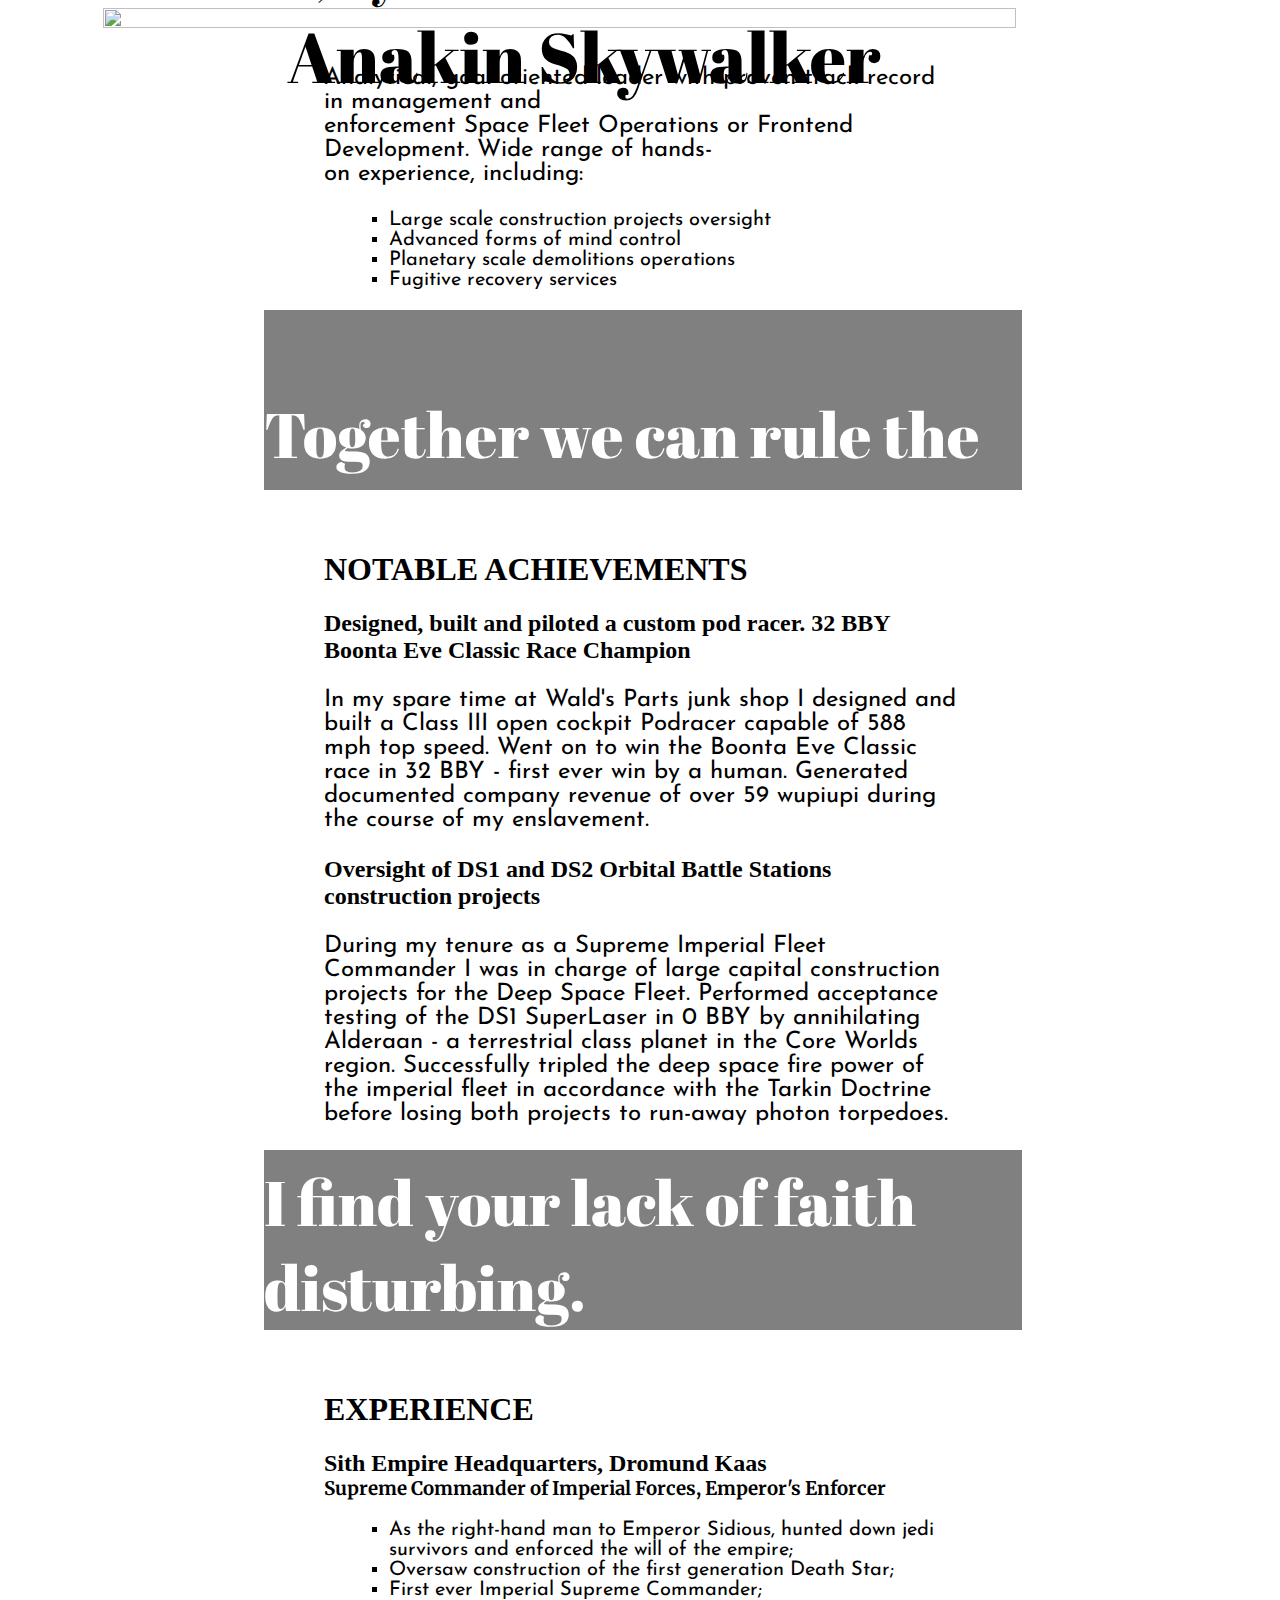
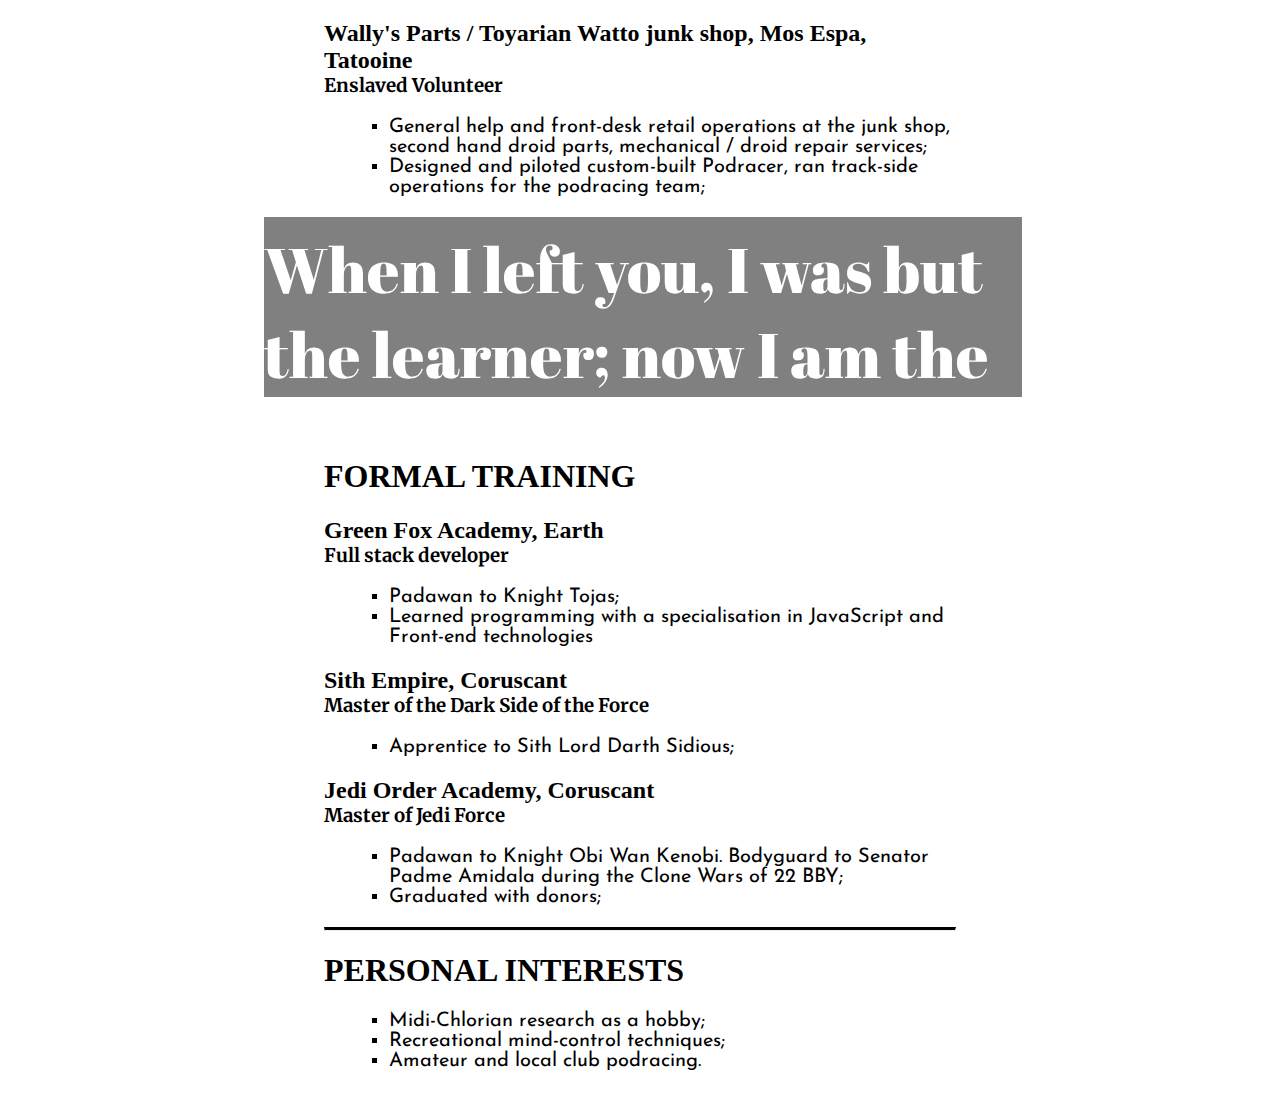
==== index.html @ 8cf07275 "elso" ====
<!DOCTYPE html>
<html lang="en" >
<head>
  <meta charset="UTF-8">
  <title>CodePen - Anakin</title>
  <link rel="preconnect" href="https://fonts.googleapis.com">
<link rel="preconnect" href="https://fonts.gstatic.com" crossorigin>
<link href="https://fonts.googleapis.com/css2?family=Abril+Fatface&display=swap" rel="stylesheet">
<link rel="preconnect" href="https://fonts.googleapis.com">
<link rel="preconnect" href="https://fonts.gstatic.com" crossorigin>
<link href="https://fonts.googleapis.com/css2?family=Merriweather:wght@300&display=swap" rel="stylesheet">
<link rel="preconnect" href="https://fonts.googleapis.com">
<link rel="preconnect" href="https://fonts.gstatic.com" crossorigin>
<link href="https://fonts.googleapis.com/css2?family=Josefin+Sans:ital,wght@1,100&display=swap" rel="stylesheet">
<link rel="preconnect" href="https://fonts.googleapis.com">
<link rel="preconnect" href="https://fonts.gstatic.com" crossorigin>
<link href="https://fonts.googleapis.com/css2?family=Josefin+Sans:ital,wght@0,200;1,100&display=swap" rel="stylesheet">
<link rel="preconnect" href="https://fonts.googleapis.com">
<link rel="preconnect" href="https://fonts.gstatic.com" crossorigin>
<link href="https://fonts.googleapis.com/css2?family=Josefin+Sans:ital,wght@1,300&display=swap" rel="stylesheet"><link rel="stylesheet" href="./style.css">

</head>
<body>
<!-- partial:index.partial.html -->
<header>
  <div class="fejlec">
    <img src="https://raw.githubusercontent.com/green-fox-academy/myfirstapp-syllabus/master/assets/first-website-header.png" alt="">
    <div class="kozepen">
      <p>Hi, My name is </p>
      <p id="Nev">Anakin Skywalker</p>
    </div>
   
  </div>
  
</header>
<main>
  <div class="elsoParagrafus">
    <p>Analytical, goal oriented leader with proven track record in management and</br>
enforcement Space Fleet Operations or Frontend Development. Wide range of
  hands-</br>on experience, including:</p>
    <ul>
      <li>Large scale construction projects oversight</li>
      <li>
        Advanced forms of mind control
<li> Planetary scale demolitions operations</li>
      <li>
Fugitive recovery services
      </li>
</ul>  
    
  </div>

  <div class="idezet">
    <p>Together we can rule the galaxy</p>
    
  </div>
  
<div class="masodikParagrafus">
  <h1>Notable achievements</h1>
  <h2>Designed, built and piloted a custom pod racer. 32 BBY Boonta Eve Classic Race Champion</h2>
  <p>In my spare time at Wald's Parts junk shop I designed and built a Class III open
cockpit Podracer capable of 588 mph top speed. Went on to win the Boonta Eve
Classic race in 32 BBY - first ever win by a human. Generated documented company
revenue of over 59 wupiupi during the course of my enslavement.</p>
  
  <h2>Oversight of DS1 and DS2 Orbital Battle Stations construction projects</h2>
  <p>During my tenure as a Supreme Imperial Fleet Commander I was in charge of large
capital construction projects for the Deep Space Fleet. Performed acceptance
testing of the DS1 SuperLaser in 0 BBY by annihilating Alderaan - a terrestrial
class planet in the Core Worlds region. Successfully tripled the deep space fire
power of the imperial fleet in accordance with the Tarkin Doctrine before losing
both projects to run-away photon torpedoes.</p>
  
  
</div>
<div class="idezet">
    <p id="hosszu">I find your lack of faith disturbing.</p>
    
  </div>
  <div class="harmadikParagrafus">
    <h1>Experience</h1>
    <h2>Sith Empire Headquarters, Dromund Kaas</h2>
    <h3>Supreme Commander of Imperial Forces, Emperor's Enforcer</h3>
    <ul>
      <li>As the right-hand man to Emperor Sidious, hunted down jedi survivors and
  enforced the will of the empire;</li>
      <li>
        Oversaw construction of the first generation Death Star;
      </li>
      <li>
        First ever Imperial Supreme Commander;</li>
      
    </ul>
    <h2>Wally's Parts / Toyarian Watto junk shop, Mos Espa, Tatooine</h2>
    <h3>Enslaved Volunteer</h3>
    <ul>
      <li>General help and front-desk retail operations at the junk shop, second hand
  droid parts, mechanical / droid repair services;</li>
      <li>Designed and piloted custom-built Podracer, ran track-side operations for the
  podracing team;</li>
    </ul>
    
  </div>
  <div class="idezet">
    <p id="hosszu">When I left you, I was but the learner; now I am the master.</p>
    
  </div>
<div class="negyedikParagrafus">
  <h1>Formal training</h1>
  <h2>Green Fox Academy, Earth</h2>
  <h3>Full stack developer</h3>
  <ul>
    <li>Padawan to Knight Tojas;</li>
    <li>Learned programming with a specialisation in JavaScript and Front-end
  technologies</li>
    </ul>
    <h2>Sith Empire, Coruscant</h2>
    <h3>Master of the Dark Side of the Force</h3>
  <ul>
    <li>Apprentice to Sith Lord Darth Sidious;</li>
  </ul>
  <h2>Jedi Order Academy, Coruscant</h2>
  <h3>Master of Jedi Force</h3>
  <ul>
    <li>Padawan to Knight Obi Wan Kenobi. Bodyguard to Senator Padme Amidala during
  the Clone Wars of 22 BBY;</li>
    <li>Graduated with donors;</li>
  </ul>
  <hr></hr>
  <h1>Personal interests</h1>
  <ul>
    <li>Midi-Chlorian research as a hobby;</li>
    <li>Recreational mind-control techniques;</li>
    <li>Amateur and local club podracing.</li>
  </ul>
  
  
  
  
</div>

</main>
<!-- partial -->
  
</body>
</html>
---- style.css ----
h3{
 font-family: 'Merriweather', serif;
}
p{
 font-family: 'Josefin Sans', sans-serif;
 color:black;
}
h2{
 font-weight: bold;
}
.kozepen p{
 font-family: 'Abril Fatface', cursive;
 font-size:45px;
 padding:0;
 margin:0;
}
#Nev{
 font-size:70px;
 position:relative;
 right:-20px;
}

.fejlec{
 position:relative;
 display: flex;
 align-items: center;
 justify-content: center;
}
img{
 
 height:70%;
 width:85%;
}


.kozepen{
  position: absolute;
  
 top: 70%;
 left: 44%;
 transform: translate(-50%, -50%);
}
p{
 font-size:24px;
}
main{
 display:flex;
  margin: auto;
  width: 50%;
  padding: 10px;
 flex-direction:column;
 
 
 
}
.elsoParagrafus{
 item-align:center;
}

ul{
 margin-left:25px;
 font-size:20px;
 font-family: 'Josefin Sans', sans-serif;
 list-style-type: square;
}
.idezet p{
 text-align:left;
 font-family: 'Abril Fatface', cursive;
 font-size: 63px;
 position:relative;
 top:10%;
 color: white;
}
#hosszu{
 position:relative;
 top:-30%;
}
.idezet{
 margin-left:-60px;
 item-align:center;
 width:120%;
 background-color:grey;
 height: 180px;
 margin-bottom: 40px;
 
}
.harmadikParagrafus h2, h3{
 padding:0;
 margin:0;
}
.negyedikParagrafus h2, h3{
 padding:0;
 margin:0;
}
h1{
 text-transform: uppercase;
}
hr{
 background-color:black;
 border-top: 3px solid black;


}
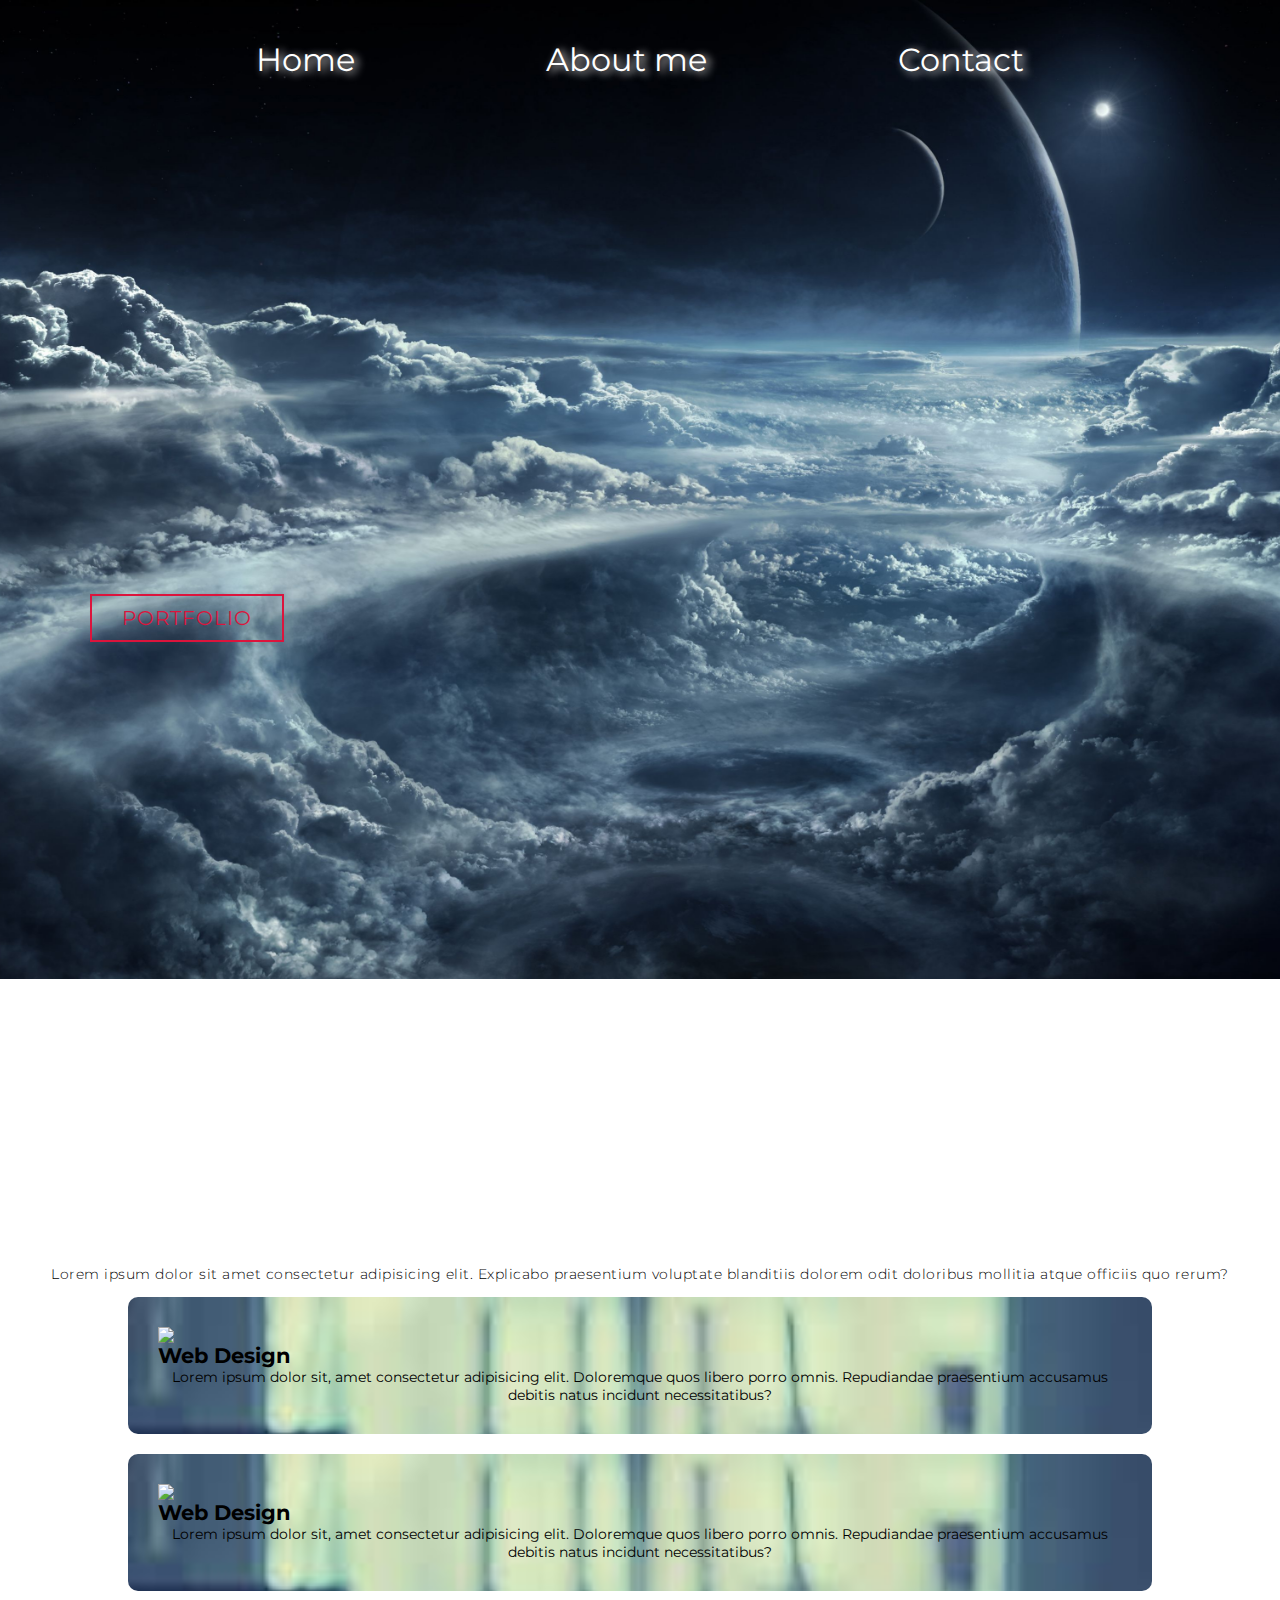
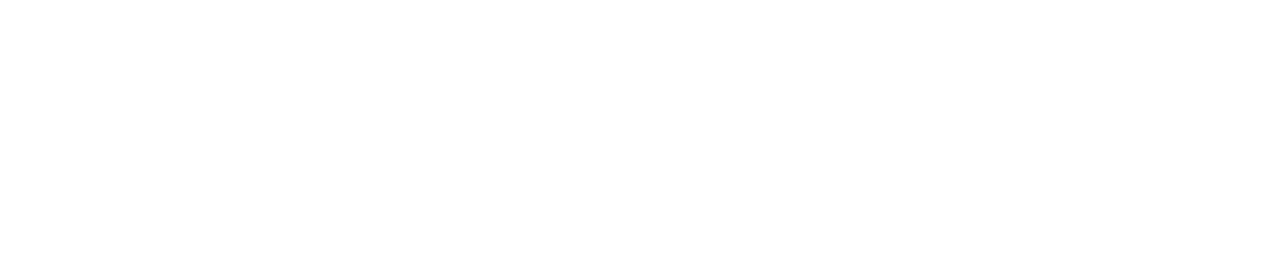
==== commit c0ff8fa0: "uj" ====
--- a/index.html
+++ b/index.html
@@ -1,146 +1,105 @@
 <!DOCTYPE html>
-<html lang="en" >
+<html lang="en">
 <head>
-  <meta charset="UTF-8">
-  <title>CodePen - Anakin</title>
-  <link rel="preconnect" href="https://fonts.googleapis.com">
-<link rel="preconnect" href="https://fonts.gstatic.com" crossorigin>
-<link href="https://fonts.googleapis.com/css2?family=Abril+Fatface&display=swap" rel="stylesheet">
-<link rel="preconnect" href="https://fonts.googleapis.com">
-<link rel="preconnect" href="https://fonts.gstatic.com" crossorigin>
-<link href="https://fonts.googleapis.com/css2?family=Merriweather:wght@300&display=swap" rel="stylesheet">
-<link rel="preconnect" href="https://fonts.googleapis.com">
-<link rel="preconnect" href="https://fonts.gstatic.com" crossorigin>
-<link href="https://fonts.googleapis.com/css2?family=Josefin+Sans:ital,wght@1,100&display=swap" rel="stylesheet">
-<link rel="preconnect" href="https://fonts.googleapis.com">
-<link rel="preconnect" href="https://fonts.gstatic.com" crossorigin>
-<link href="https://fonts.googleapis.com/css2?family=Josefin+Sans:ital,wght@0,200;1,100&display=swap" rel="stylesheet">
-<link rel="preconnect" href="https://fonts.googleapis.com">
-<link rel="preconnect" href="https://fonts.gstatic.com" crossorigin>
-<link href="https://fonts.googleapis.com/css2?family=Josefin+Sans:ital,wght@1,300&display=swap" rel="stylesheet"><link rel="stylesheet" href="./style.css">
+ <meta charset="UTF-8">
+ <meta http-equiv="X-UA-Compatible" content="IE=edge">
+ <meta name="viewport" content="width=device-width, initial-scale=1.0">
+ <link rel="stylesheet" href="style.css"> 
+ <title>HTML CSS Portfolio</title>
+</head>
 
-</head>
 <body>
-<!-- partial:index.partial.html -->
-<header>
+ 
+<!-- Hero Section -->
+ <section id="hero">
   <div class="fejlec">
-    <img src="https://raw.githubusercontent.com/green-fox-academy/myfirstapp-syllabus/master/assets/first-website-header.png" alt="">
-    <div class="kozepen">
-      <p>Hi, My name is </p>
-      <p id="Nev">Anakin Skywalker</p>
+    <p>Home</p>
+    <p>About me</p>
+    <p id="contact">Contact</p>
+  </div>
+   <div class="hero container"> 
+    <div>
+     <h1>Hello, <span></span></h1>
+     <h1>My Name is <span></span></h1>
+     <h1>Tamás <span></span></h1>
+     <a href="#" type="button" class="cta">Portfolio</a>
     </div>
-   
-  </div>
-  
-</header>
-<main>
-  <div class="elsoParagrafus">
-    <p>Analytical, goal oriented leader with proven track record in management and</br>
-enforcement Space Fleet Operations or Frontend Development. Wide range of
-  hands-</br>on experience, including:</p>
-    <ul>
-      <li>Large scale construction projects oversight</li>
-      <li>
-        Advanced forms of mind control
-<li> Planetary scale demolitions operations</li>
-      <li>
-Fugitive recovery services
-      </li>
-</ul>  
-    
-  </div>
+   </div>
 
-  <div class="idezet">
-    <p>Together we can rule the galaxy</p>
-    
-  </div>
-  
-<div class="masodikParagrafus">
-  <h1>Notable achievements</h1>
-  <h2>Designed, built and piloted a custom pod racer. 32 BBY Boonta Eve Classic Race Champion</h2>
-  <p>In my spare time at Wald's Parts junk shop I designed and built a Class III open
-cockpit Podracer capable of 588 mph top speed. Went on to win the Boonta Eve
-Classic race in 32 BBY - first ever win by a human. Generated documented company
-revenue of over 59 wupiupi during the course of my enslavement.</p>
-  
-  <h2>Oversight of DS1 and DS2 Orbital Battle Stations construction projects</h2>
-  <p>During my tenure as a Supreme Imperial Fleet Commander I was in charge of large
-capital construction projects for the Deep Space Fleet. Performed acceptance
-testing of the DS1 SuperLaser in 0 BBY by annihilating Alderaan - a terrestrial
-class planet in the Core Worlds region. Successfully tripled the deep space fire
-power of the imperial fleet in accordance with the Tarkin Doctrine before losing
-both projects to run-away photon torpedoes.</p>
-  
-  
+ </section>
+<!-- End Hero Section -->
+<!-- Service Section -->
+  <section id="beuszo">
+    <div class="beuszoMain">
+       <div class="beuszoDoboz">
+        <div class="betuk">S</div>
+       </div>
+       <div class="beuszoDoboz">
+        <div class="betuk">E</div>
+      </div>
+      <div class="beuszoDoboz">
+        <div class="betuk">R</div>
+      </div>
+      <div class="beuszoDoboz">
+        <div class="betuk">V</div>
+      </div>
+      <div class="beuszoDoboz">
+        <div id="vorosI" class="betuk">I</div>
+      </div>
+      <div class="beuszoDoboz">
+        <div class="betuk">C</div>
+      </div>
+      <div class="beuszoDoboz">
+        <div class="betuk">E</div>
+      </div>
+      <div class="beuszoDoboz">
+        <div class="betuk">S</div>
+       </div>
+    </div>
+  </section>
+
+
+
+
+<section id="services">
+<div class="services container">
+<div class="service-top">
+<p>Lorem ipsum dolor sit amet consectetur adipisicing elit. Explicabo praesentium voluptate blanditiis dolorem odit doloribus mollitia atque officiis quo rerum?</p>
 </div>
-<div class="idezet">
-    <p id="hosszu">I find your lack of faith disturbing.</p>
-    
-  </div>
-  <div class="harmadikParagrafus">
-    <h1>Experience</h1>
-    <h2>Sith Empire Headquarters, Dromund Kaas</h2>
-    <h3>Supreme Commander of Imperial Forces, Emperor's Enforcer</h3>
-    <ul>
-      <li>As the right-hand man to Emperor Sidious, hunted down jedi survivors and
-  enforced the will of the empire;</li>
-      <li>
-        Oversaw construction of the first generation Death Star;
-      </li>
-      <li>
-        First ever Imperial Supreme Commander;</li>
-      
-    </ul>
-    <h2>Wally's Parts / Toyarian Watto junk shop, Mos Espa, Tatooine</h2>
-    <h3>Enslaved Volunteer</h3>
-    <ul>
-      <li>General help and front-desk retail operations at the junk shop, second hand
-  droid parts, mechanical / droid repair services;</li>
-      <li>Designed and piloted custom-built Podracer, ran track-side operations for the
-  podracing team;</li>
-    </ul>
-    
-  </div>
-  <div class="idezet">
-    <p id="hosszu">When I left you, I was but the learner; now I am the master.</p>
-    
-  </div>
-<div class="negyedikParagrafus">
-  <h1>Formal training</h1>
-  <h2>Green Fox Academy, Earth</h2>
-  <h3>Full stack developer</h3>
-  <ul>
-    <li>Padawan to Knight Tojas;</li>
-    <li>Learned programming with a specialisation in JavaScript and Front-end
-  technologies</li>
-    </ul>
-    <h2>Sith Empire, Coruscant</h2>
-    <h3>Master of the Dark Side of the Force</h3>
-  <ul>
-    <li>Apprentice to Sith Lord Darth Sidious;</li>
-  </ul>
-  <h2>Jedi Order Academy, Coruscant</h2>
-  <h3>Master of Jedi Force</h3>
-  <ul>
-    <li>Padawan to Knight Obi Wan Kenobi. Bodyguard to Senator Padme Amidala during
-  the Clone Wars of 22 BBY;</li>
-    <li>Graduated with donors;</li>
-  </ul>
-  <hr></hr>
-  <h1>Personal interests</h1>
-  <ul>
-    <li>Midi-Chlorian research as a hobby;</li>
-    <li>Recreational mind-control techniques;</li>
-    <li>Amateur and local club podracing.</li>
-  </ul>
-  
-  
-  
-  
+<div class="service-bottom">
+<div class="service-item">
+  <img src="https://img.icons8.com/ios-filled/50/000000/programming.png"/>
+
+<h2>Web Design</h2>
+<p>Lorem ipsum dolor sit, amet consectetur adipisicing elit. Doloremque quos libero porro omnis. Repudiandae praesentium accusamus debitis natus incidunt necessitatibus?</p>
 </div>
 
-</main>
-<!-- partial -->
+<div class="service-item">
+  <img src="https://img.icons8.com/ios-filled/50/000000/programming.png"/>
+
+<h2>Web Design</h2>
+<p>Lorem ipsum dolor sit, amet consectetur adipisicing elit. Doloremque quos libero porro omnis. Repudiandae praesentium accusamus debitis natus incidunt necessitatibus?</p>
+</div>
+</div>
+</div>
+</div>
+</div>
+</section>
   
+
+
+
+<!-- End of service section -->
+<script src="https://ajax.googleapis.com/ajax/libs/jquery/3.5.1/jquery.min.js"></script>
+<script src="script.js"></script>
 </body>
 </html>
+
+
+
+
+
+
+
+
+
--- a/style.css
+++ b/style.css
@@ -1,103 +1,212 @@
-h3{
- font-family: 'Merriweather', serif;
-}
-p{
- font-family: 'Josefin Sans', sans-serif;
- color:black;
-}
-h2{
- font-weight: bold;
-}
-.kozepen p{
- font-family: 'Abril Fatface', cursive;
- font-size:45px;
- padding:0;
- margin:0;
-}
-#Nev{
- font-size:70px;
- position:relative;
- right:-20px;
-}
-
-.fejlec{
- position:relative;
- display: flex;
- align-items: center;
- justify-content: center;
-}
-img{
- 
- height:70%;
- width:85%;
-}
-
-
-.kozepen{
+@import url("https://fonts.googleapis.com/css2?family=Montserrat:wght@300&display=swap");
+
+.beuszoMain {
   position: absolute;
-  
- top: 70%;
- left: 44%;
- transform: translate(-50%, -50%);
-}
-p{
- font-size:24px;
-}
-main{
- display:flex;
-  margin: auto;
-  width: 50%;
-  padding: 10px;
- flex-direction:column;
- 
- 
- 
-}
-.elsoParagrafus{
- item-align:center;
-}
-
-ul{
- margin-left:25px;
- font-size:20px;
- font-family: 'Josefin Sans', sans-serif;
- list-style-type: square;
-}
-.idezet p{
- text-align:left;
- font-family: 'Abril Fatface', cursive;
- font-size: 63px;
- position:relative;
- top:10%;
- color: white;
-}
-#hosszu{
- position:relative;
- top:-30%;
-}
-.idezet{
- margin-left:-60px;
- item-align:center;
- width:120%;
- background-color:grey;
- height: 180px;
- margin-bottom: 40px;
- 
-}
-.harmadikParagrafus h2, h3{
- padding:0;
- margin:0;
-}
-.negyedikParagrafus h2, h3{
- padding:0;
- margin:0;
-}
-h1{
- text-transform: uppercase;
-}
-hr{
- background-color:black;
- border-top: 3px solid black;
-
-
-}+  top: 112%;
+  left: 5%;
+  width: 100%;
+}
+.beuszoDoboz {
+  width: 213px;
+  height: 250px;
+  display: inline-block;
+  overflow: hidden;
+}
+#vorosI {
+  color: crimson;
+}
+.betuk {
+  font-family: "Montserrat", sans-serif;
+  font-size: 3cm;
+
+  line-height: 250px;
+  position: relative;
+  left: -160px;
+  transition: all 0.25s linear;
+}
+
+.fejlec {
+  display: flex;
+  justify-content: space-between;
+  width: 60%;
+
+  margin-left: 20%;
+}
+.fejlec p {
+  font-size: xx-large;
+  color: white;
+  margin-top: 40px;
+  text-shadow: 4px 2px 8px #fff;
+}
+* {
+  padding: 0;
+  margin: 0;
+  box-sizing: border-box;
+}
+
+html {
+  font-size: 10px;
+  font-family: "Montserrat", sans-serif;
+}
+a {
+  text-decoration: none;
+}
+.container {
+  min-height: 100vh;
+  width: 100%;
+  display: flex;
+  align-items: center;
+  justify-content: center;
+}
+
+#hero {
+  background-image: url(/hatter.jpg);
+  background-size: cover;
+  background-position: top center;
+  position: relative;
+}
+#hero::after {
+  position: absolute;
+  left: 0;
+  top: 0;
+  height: 100%;
+  width: 100%;
+  background-color: black;
+
+  opacity: 0.7;
+  z-index: -1;
+}
+#hero .hero {
+  max-width: 1200px;
+  margin: 0 auto;
+  padding: 0 50px;
+  justify-content: flex-start;
+}
+#hero h1 {
+  display: block;
+  width: fit-content;
+  font-size: 4rem;
+  position: relative;
+  color: transparent;
+  animation: text_reveal 0.5s ease forwards;
+  animation-delay: 1.5s;
+}
+#hero h1:nth-child(1) {
+  animation-delay: 1s;
+}
+#hero h1:nth-child(2) {
+  animation-delay: 2s;
+}
+
+#hero h1:nth-child(3) {
+  animation: nevSzin 5s ease forwards;
+  animation-delay: 3s;
+}
+
+#hero h1 span {
+  position: absolute;
+  top: 0;
+  left: 0;
+  height: 100%;
+  width: 0;
+  background-color: crimson;
+  animation: text_reveal_box 1s ease;
+  animation-delay: 0.3s;
+}
+#hero h1:nth-child(1) span {
+  animation-delay: 0.5s;
+}
+#hero h1:nth-child(2) span {
+  animation-delay: 1.5s;
+}
+#hero h1:nth-child(3) span {
+  animation-delay: 2.5s;
+}
+
+#hero .cta {
+  display: inline-block;
+  padding: 10px 30px;
+  color: crimson;
+  background-color: transparent;
+  border: 2px solid crimson;
+  font-size: 2rem;
+  text-transform: uppercase;
+  letter-spacing: 0.1rem;
+  margin-top: 30px;
+  transition: 0.3s ease;
+  transition-property: background-color, color;
+}
+
+#hero .cta:hover {
+  color: white;
+  background-color: crimson;
+}
+/* service section */
+
+#services .services {
+  flex-direction: column;
+  text-align: center;
+  max-width: 1500px;
+  margin: 0 auto;
+  padding: 100px 0;
+}
+#services .section-title {
+  font-size: 4rem;
+  font-weight: 300;
+  color: black;
+  margin-bottom: 10px;
+  text-transform: uppercase;
+  letter-spacing: 0.2rem;
+  text-align: center;
+}
+
+#services .service-top p {
+  font-size: 1.4rem;
+  margin-top: 5px;
+  line-height: 2.5rem;
+  font-weight: 300;
+  letter-spacing: 0.05rem;
+}
+#services .service-bottom {
+  display: flex;
+  font-size: 1.4rem;
+  align-items: center;
+  justify-content: center;
+  flex-wrap: wrap;
+}
+
+#services .service-item {
+  flex-basis: 80%;
+  display: flex;
+  align-items: flex-start;
+  justify-content: center;
+  flex-direction: column;
+  padding: 30px;
+  border-radius: 10px;
+  background-image: url(backItem.jpg);
+  background-size: cover;
+  margin: 10px 5%;
+}
+
+/* keyframes */
+@keyframes text_reveal_box {
+  50% {
+    width: 100%;
+    left: 0;
+  }
+  100% {
+    width: 0;
+    left: 100%;
+  }
+}
+@keyframes text_reveal {
+  100% {
+    color: white;
+  }
+}
+@keyframes nevSzin {
+  100% {
+    color: crimson;
+    font-weight: 500;
+  }
+}
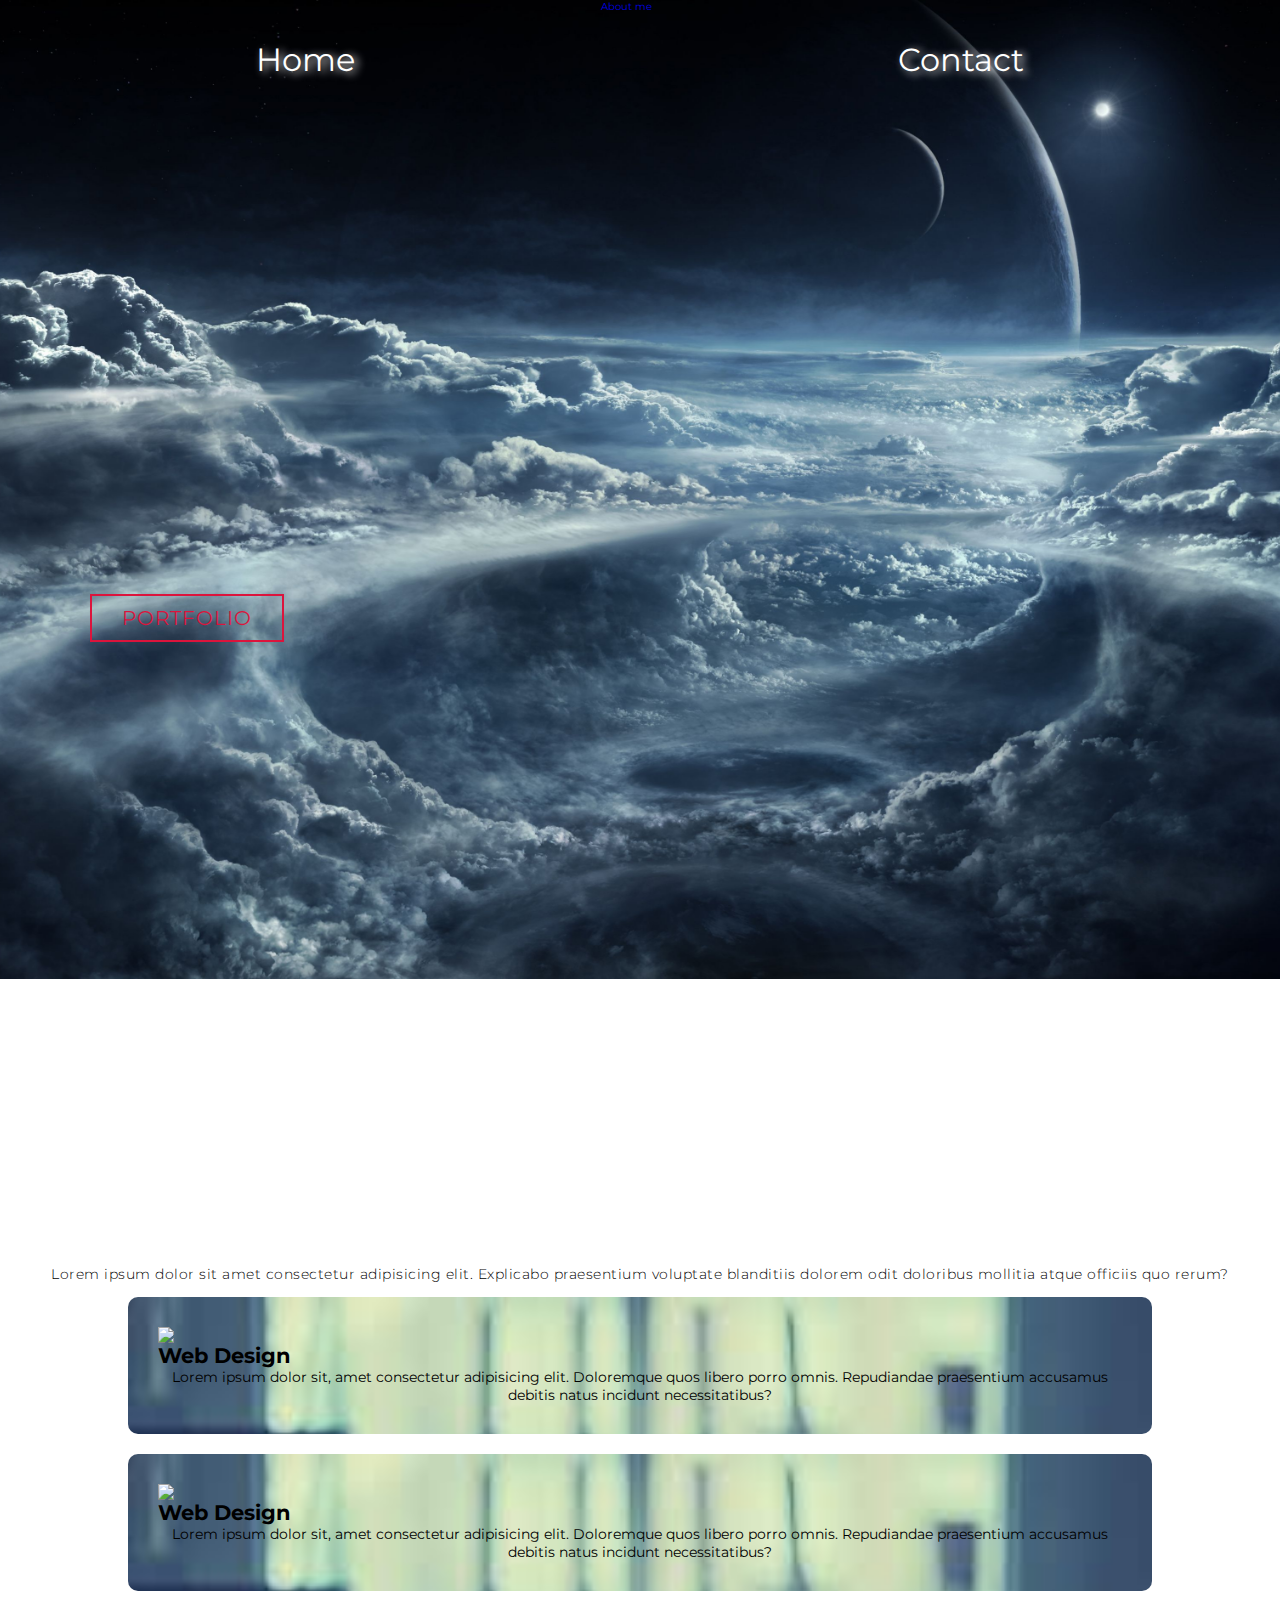
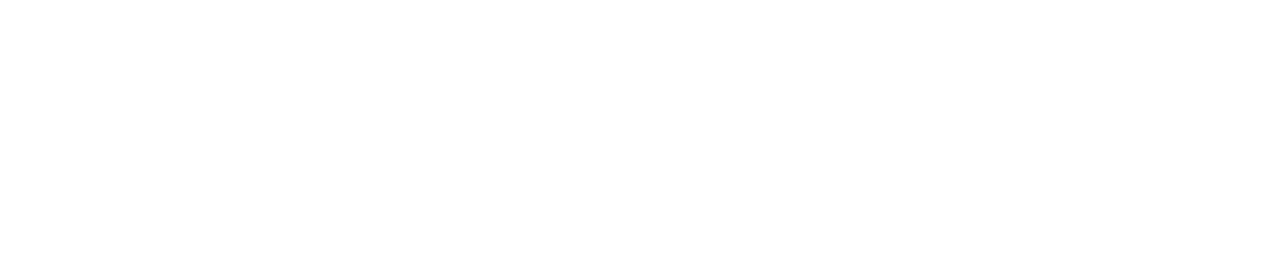
==== commit 113ef5f6: "added the about tab" ====
--- a/index.html
+++ b/index.html
@@ -14,7 +14,7 @@
  <section id="hero">
   <div class="fejlec">
     <p>Home</p>
-    <p>About me</p>
+    <a href="./aboutme/aboutme.html">About me</a>
     <p id="contact">Contact</p>
   </div>
    <div class="hero container"> 
@@ -22,7 +22,7 @@
      <h1>Hello, <span></span></h1>
      <h1>My Name is <span></span></h1>
      <h1>Tamás <span></span></h1>
-     <a href="#" type="button" class="cta">Portfolio</a>
+     <a href="./portfolio/portfolio.html" type="button" class="cta">Portfolio</a>
     </div>
    </div>
 
--- a/style.css
+++ b/style.css
@@ -1,4 +1,8 @@
 @import url("https://fonts.googleapis.com/css2?family=Montserrat:wght@300&display=swap");
+
+html {
+  scroll-behavior: smooth;
+}
 
 .beuszoMain {
   position: absolute;
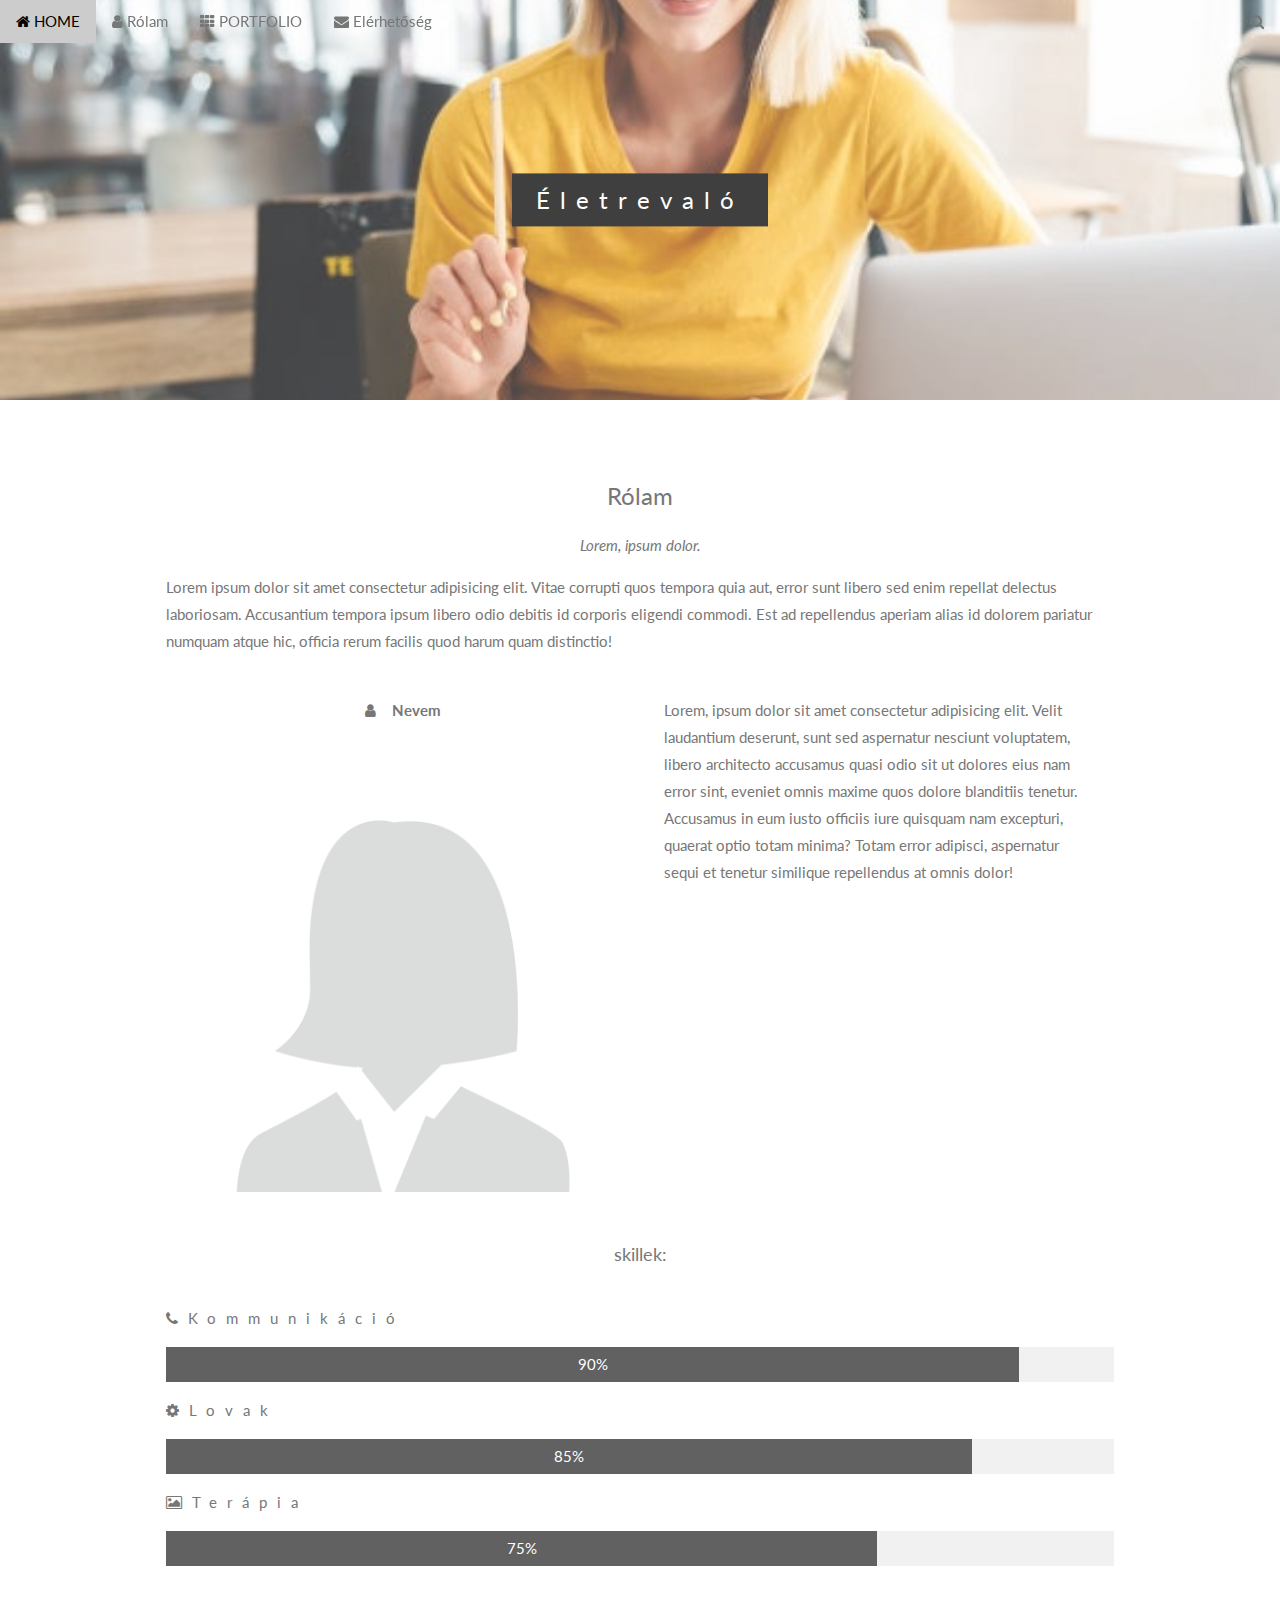
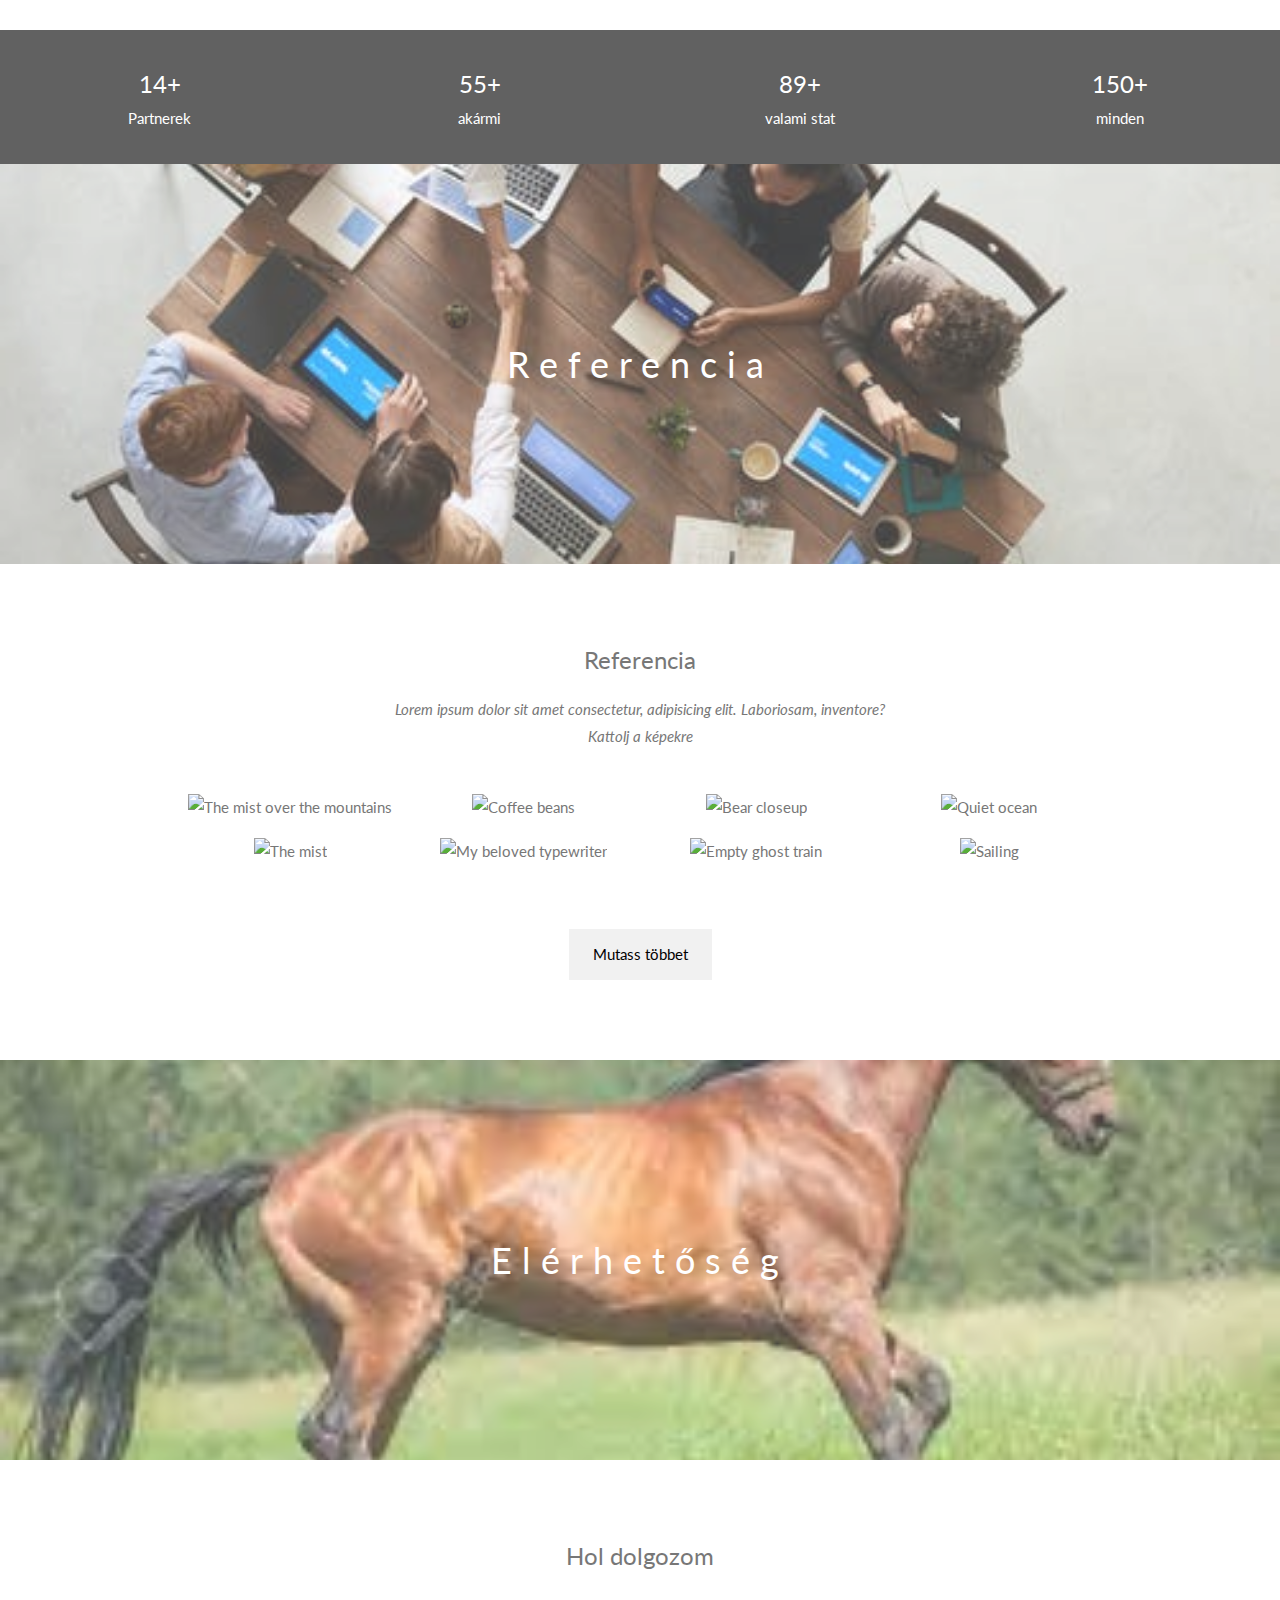
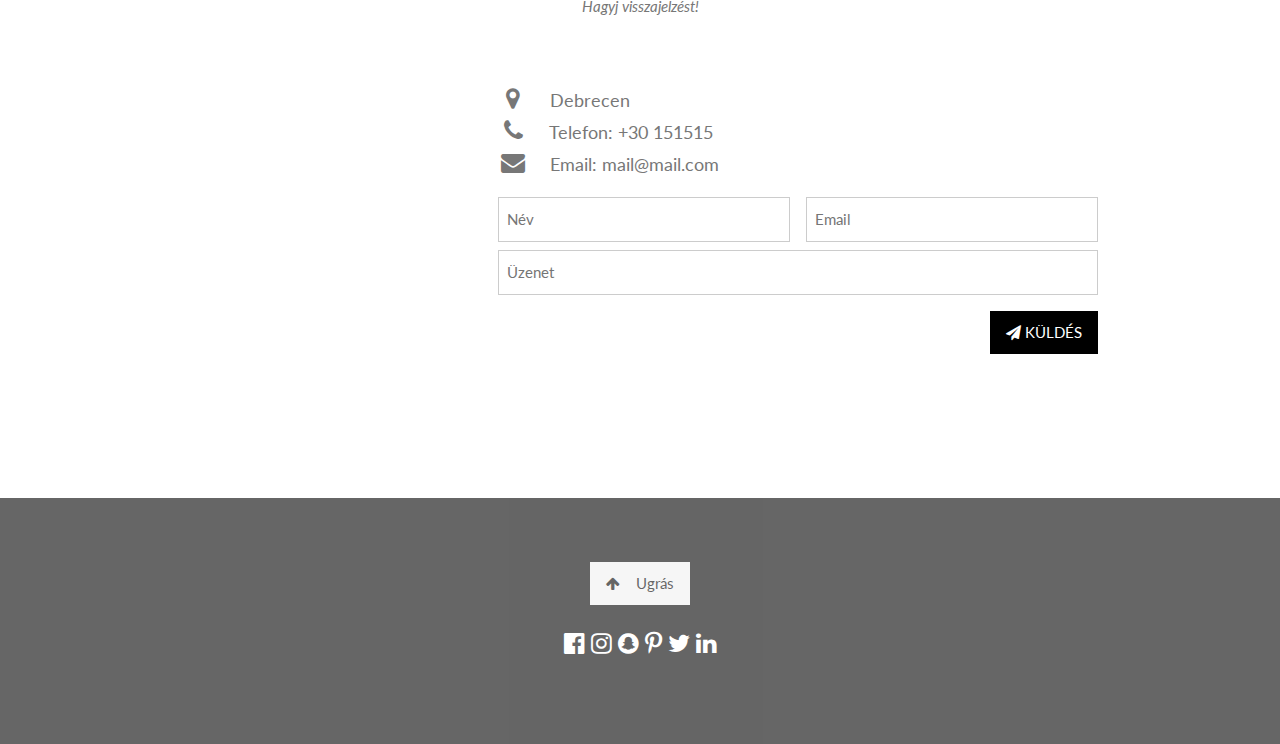
==== commit b2fa60cf: "Add files via upload" ====
--- a/index.html
+++ b/index.html
@@ -1,105 +1,286 @@
-<!DOCTYPE html>
-<html lang="en">
-<head>
- <meta charset="UTF-8">
- <meta http-equiv="X-UA-Compatible" content="IE=edge">
- <meta name="viewport" content="width=device-width, initial-scale=1.0">
- <link rel="stylesheet" href="style.css"> 
- <title>HTML CSS Portfolio</title>
-</head>
-
-<body>
- 
-<!-- Hero Section -->
- <section id="hero">
-  <div class="fejlec">
-    <p>Home</p>
-    <a href="./aboutme/aboutme.html">About me</a>
-    <p id="contact">Contact</p>
-  </div>
-   <div class="hero container"> 
-    <div>
-     <h1>Hello, <span></span></h1>
-     <h1>My Name is <span></span></h1>
-     <h1>Tamás <span></span></h1>
-     <a href="./portfolio/portfolio.html" type="button" class="cta">Portfolio</a>
-    </div>
-   </div>
-
- </section>
-<!-- End Hero Section -->
-<!-- Service Section -->
-  <section id="beuszo">
-    <div class="beuszoMain">
-       <div class="beuszoDoboz">
-        <div class="betuk">S</div>
-       </div>
-       <div class="beuszoDoboz">
-        <div class="betuk">E</div>
-      </div>
-      <div class="beuszoDoboz">
-        <div class="betuk">R</div>
-      </div>
-      <div class="beuszoDoboz">
-        <div class="betuk">V</div>
-      </div>
-      <div class="beuszoDoboz">
-        <div id="vorosI" class="betuk">I</div>
-      </div>
-      <div class="beuszoDoboz">
-        <div class="betuk">C</div>
-      </div>
-      <div class="beuszoDoboz">
-        <div class="betuk">E</div>
-      </div>
-      <div class="beuszoDoboz">
-        <div class="betuk">S</div>
-       </div>
-    </div>
-  </section>
-
-
-
-
-<section id="services">
-<div class="services container">
-<div class="service-top">
-<p>Lorem ipsum dolor sit amet consectetur adipisicing elit. Explicabo praesentium voluptate blanditiis dolorem odit doloribus mollitia atque officiis quo rerum?</p>
-</div>
-<div class="service-bottom">
-<div class="service-item">
-  <img src="https://img.icons8.com/ios-filled/50/000000/programming.png"/>
-
-<h2>Web Design</h2>
-<p>Lorem ipsum dolor sit, amet consectetur adipisicing elit. Doloremque quos libero porro omnis. Repudiandae praesentium accusamus debitis natus incidunt necessitatibus?</p>
-</div>
-
-<div class="service-item">
-  <img src="https://img.icons8.com/ios-filled/50/000000/programming.png"/>
-
-<h2>Web Design</h2>
-<p>Lorem ipsum dolor sit, amet consectetur adipisicing elit. Doloremque quos libero porro omnis. Repudiandae praesentium accusamus debitis natus incidunt necessitatibus?</p>
-</div>
-</div>
-</div>
-</div>
-</div>
-</section>
-  
-
-
-
-<!-- End of service section -->
-<script src="https://ajax.googleapis.com/ajax/libs/jquery/3.5.1/jquery.min.js"></script>
-<script src="script.js"></script>
-</body>
-</html>
-
-
-
-
-
-
-
-
-
+<!DOCTYPE html>
+<html>
+<head>
+<title>Életrevaló</title>
+<meta charset="UTF-8">
+<meta name="viewport" content="width=device-width, initial-scale=1">
+<link rel="stylesheet" href="https://www.w3schools.com/w3css/4/w3.css">
+<link rel="stylesheet" href="https://fonts.googleapis.com/css?family=Lato">
+<link rel="stylesheet" href="https://cdnjs.cloudflare.com/ajax/libs/font-awesome/4.7.0/css/font-awesome.min.css">
+<style>
+body,h1,h2,h3,h4,h5,h6 {font-family: "Lato", sans-serif;}
+body, html {
+  height: 100%;
+  color: #777;
+  line-height: 1.8;
+}
+
+/* háttér effekt */
+.bgimg-1, .bgimg-2, .bgimg-3 {
+  background-attachment: fixed;
+  background-position: center;
+  background-repeat: no-repeat;
+  background-size: cover;
+}
+
+/*Első kép */
+.bgimg-1 {
+  background-image: url('/img/elso.jpg');
+  min-height: 100%;
+}
+
+/* második kép */
+.bgimg-2 {
+  background-image: url("/img/masodik.jpeg");
+  min-height: 400px;
+}
+
+/* harmadik kép */
+.bgimg-3 {
+  background-image: url("/img/harmadik.jpg");
+  min-height: 400px;
+}
+
+.w3-wide {letter-spacing: 10px;}
+.w3-hover-opacity {cursor: pointer;}
+
+/* telefon háttér */
+@media only screen and (max-device-width: 1600px) {
+  .bgimg-1, .bgimg-2, .bgimg-3 {
+    background-attachment: scroll;
+    min-height: 400px;
+  }
+}
+</style>
+</head>
+<body>
+
+<!-- Navbar  -->
+<div class="w3-top">
+  <div class="w3-bar" id="myNavbar">
+    <a class="w3-bar-item w3-button w3-hover-black w3-hide-medium w3-hide-large w3-right" href="javascript:void(0);" onclick="toggleFunction()" title="Toggle Navigation Menu">
+      <i class="fa fa-bars"></i>
+    </a>
+    <a href="#home" class="w3-bar-item w3-button"><i class="fa fa-home"></i> HOME</a>
+    <a href="#about" class="w3-bar-item w3-button w3-hide-small"><i class="fa fa-user"></i> Rólam</a>
+    <a href="#portfolio" class="w3-bar-item w3-button w3-hide-small"><i class="fa fa-th"></i> PORTFOLIO</a>
+    <a href="#contact" class="w3-bar-item w3-button w3-hide-small"><i class="fa fa-envelope"></i> Elérhetőség</a>
+    <a href="#" class="w3-bar-item w3-button w3-hide-small w3-right w3-hover-red">
+      <i class="fa fa-search"></i>
+    </a>
+  </div>
+
+  <!-- Navbar telefon -->
+  <div id="navDemo" class="w3-bar-block w3-white w3-hide w3-hide-large w3-hide-medium">
+    <a href="#about" class="w3-bar-item w3-button" onclick="toggleFunction()">Rólam</a>
+    <a href="#portfolio" class="w3-bar-item w3-button" onclick="toggleFunction()">PORTFOLIO</a>
+    <a href="#contact" class="w3-bar-item w3-button" onclick="toggleFunction()">Elérhetőség</a>
+
+  </div>
+</div>
+
+<!-- első kép logóval -->
+<div class="bgimg-1 w3-display-container w3-opacity-min" id="home">
+  <div class="w3-display-middle" style="white-space:nowrap;">
+    <span class="w3-center w3-padding-large w3-black w3-xlarge w3-wide w3-animate-opacity">Életrevaló <span class="w3-hide-small"></span> </span>
+  </div>
+</div>
+
+<!-- Container (About Section) -->
+<div class="w3-content w3-container w3-padding-64" id="about">
+  <h3 class="w3-center">Rólam</h3>
+  <p class="w3-center"><em>Lorem, ipsum dolor.</em></p>
+  <p>Lorem ipsum dolor sit amet consectetur adipisicing elit. Vitae corrupti quos tempora quia aut, error sunt libero sed enim repellat delectus laboriosam. Accusantium tempora ipsum libero odio debitis id corporis eligendi commodi. Est ad repellendus aperiam alias id dolorem pariatur numquam atque hic, officia rerum facilis quod harum quam distinctio!</p>
+  <div class="w3-row">
+    <div class="w3-col m6 w3-center w3-padding-large">
+      <p><b><i class="fa fa-user w3-margin-right"></i>Nevem</b></p><br>
+      <img src="/img/dummy.png" class="w3-round w3-image w3-opacity w3-hover-opacity-off" alt="Egy kép rólam" width="500" height="333">
+    </div>
+
+    <!-- Hide this text on small devices -->
+    <div class="w3-col m6 w3-hide-small w3-padding-large">
+      <p>Lorem, ipsum dolor sit amet consectetur adipisicing elit. Velit laudantium deserunt, sunt sed aspernatur nesciunt voluptatem, libero architecto accusamus quasi odio sit ut dolores eius nam error sint, eveniet omnis maxime quos dolore blanditiis tenetur. Accusamus in eum iusto officiis iure quisquam nam excepturi, quaerat optio totam minima? Totam error adipisci, aspernatur sequi et tenetur similique repellendus at omnis dolor!</p>
+    </div>
+  </div>
+  <p class="w3-large w3-center w3-padding-16">skillek:</p>
+  <p class="w3-wide"><i class="fa fa-phone"></i>Kommunikáció</p>
+  <div class="w3-light-grey">
+    <div class="w3-container w3-padding-small w3-dark-grey w3-center" style="width:90%">90%</div>
+  </div>
+  <p class="w3-wide"><i class="fa fa-cog"></i>Lovak</p>
+  <div class="w3-light-grey">
+    <div class="w3-container w3-padding-small w3-dark-grey w3-center" style="width:85%">85%</div>
+  </div>
+  <p class="w3-wide"><i class="fa fa-photo"></i>Terápia</p>
+  <div class="w3-light-grey">
+    <div class="w3-container w3-padding-small w3-dark-grey w3-center" style="width:75%">75%</div>
+  </div>
+</div>
+
+<div class="w3-row w3-center w3-dark-grey w3-padding-16">
+  <div class="w3-quarter w3-section">
+    <span class="w3-xlarge">14+</span><br>
+    Partnerek
+  </div>
+  <div class="w3-quarter w3-section">
+    <span class="w3-xlarge">55+</span><br>
+    akármi
+  </div>
+  <div class="w3-quarter w3-section">
+    <span class="w3-xlarge">89+</span><br>
+    valami stat
+  </div>
+  <div class="w3-quarter w3-section">
+    <span class="w3-xlarge">150+</span><br>
+    minden
+  </div>
+</div>
+
+<!-- referencia szövege -->
+<div class="bgimg-2 w3-display-container w3-opacity-min">
+  <div class="w3-display-middle">
+    <span class="w3-xxlarge w3-text-white w3-wide">Referencia</span>
+  </div>
+</div>
+
+<!-- referenciák -->
+<div class="w3-content w3-container w3-padding-64" id="portfolio">
+  <h3 class="w3-center">Referencia</h3>
+  <p class="w3-center"><em>Lorem ipsum dolor sit amet consectetur, adipisicing elit. Laboriosam, inventore?<br> Kattolj a képekre</em></p><br>
+
+  <!-- Responsive Grid. Four columns on tablets, laptops and desktops. Will stack on mobile devices/small screens (100% width) -->
+  <div class="w3-row-padding w3-center">
+    <div class="w3-col m3">
+      <img src="/w3images/p1.jpg" style="width:100%" onclick="onClick(this)" class="w3-hover-opacity" alt="The mist over the mountains">
+    </div>
+
+    <div class="w3-col m3">
+      <img src="/w3images/p2.jpg" style="width:100%" onclick="onClick(this)" class="w3-hover-opacity" alt="Coffee beans">
+    </div>
+
+    <div class="w3-col m3">
+      <img src="/w3images/p3.jpg" style="width:100%" onclick="onClick(this)" class="w3-hover-opacity" alt="Bear closeup">
+    </div>
+
+    <div class="w3-col m3">
+      <img src="/w3images/p4.jpg" style="width:100%" onclick="onClick(this)" class="w3-hover-opacity" alt="Quiet ocean">
+    </div>
+  </div>
+
+  <div class="w3-row-padding w3-center w3-section">
+    <div class="w3-col m3">
+      <img src="/w3images/p5.jpg" style="width:100%" onclick="onClick(this)" class="w3-hover-opacity" alt="The mist">
+    </div>
+
+    <div class="w3-col m3">
+      <img src="/w3images/p6.jpg" style="width:100%" onclick="onClick(this)" class="w3-hover-opacity" alt="My beloved typewriter">
+    </div>
+
+    <div class="w3-col m3">
+      <img src="/w3images/p7.jpg" style="width:100%" onclick="onClick(this)" class="w3-hover-opacity" alt="Empty ghost train">
+    </div>
+
+    <div class="w3-col m3">
+      <img src="/w3images/p8.jpg" style="width:100%" onclick="onClick(this)" class="w3-hover-opacity" alt="Sailing">
+    </div>
+    <button class="w3-button w3-padding-large w3-light-grey" style="margin-top:64px">Mutass többet</button>
+  </div>
+</div>
+
+<!-- max felbontású képek-->
+<div id="modal01" class="w3-modal w3-black" onclick="this.style.display='none'">
+  <span class="w3-button w3-large w3-black w3-display-topright" title="Close Modal Image"><i class="fa fa-remove"></i></span>
+  <div class="w3-modal-content w3-animate-zoom w3-center w3-transparent w3-padding-64">
+    <img id="img01" class="w3-image">
+    <p id="caption" class="w3-opacity w3-large"></p>
+  </div>
+</div>
+
+<!-- Third Parallax Image with Portfolio Text -->
+<div class="bgimg-3 w3-display-container w3-opacity-min">
+  <div class="w3-display-middle">
+     <span class="w3-xxlarge w3-text-white w3-wide">Elérhetőség</span>
+  </div>
+</div>
+
+<!-- Container (Contact Section) -->
+<div class="w3-content w3-container w3-padding-64" id="contact">
+  <h3 class="w3-center">Hol dolgozom</h3>
+  <p class="w3-center"><em>Hagyj visszajelzést!</em></p>
+
+  <div class="w3-row w3-padding-32 w3-section">
+    <div class="w3-col m4 w3-container">
+      
+    </div>
+    <div class="w3-col m8 w3-panel">
+      <div class="w3-large w3-margin-bottom">
+        <i class="fa fa-map-marker fa-fw w3-hover-text-black w3-xlarge w3-margin-right"></i> Debrecen<br>
+        <i class="fa fa-phone fa-fw w3-hover-text-black w3-xlarge w3-margin-right"></i> Telefon: +30 151515<br>
+        <i class="fa fa-envelope fa-fw w3-hover-text-black w3-xlarge w3-margin-right"></i> Email: mail@mail.com<br>
+      </div>
+
+      <form action="/action_page.php" target="_blank">
+        <div class="w3-row-padding" style="margin:0 -16px 8px -16px">
+          <div class="w3-half">
+            <input class="w3-input w3-border" type="text" placeholder="Név" required name="Name">
+          </div>
+          <div class="w3-half">
+            <input class="w3-input w3-border" type="text" placeholder="Email" required name="Email">
+          </div>
+        </div>
+        <input class="w3-input w3-border" type="text" placeholder="Üzenet" required name="Message">
+        <button class="w3-button w3-black w3-right w3-section" type="submit">
+          <i class="fa fa-paper-plane"></i> KÜLDÉS
+        </button>
+      </form>
+    </div>
+  </div>
+</div>
+
+<!-- lábjegyzék -->
+<footer class="w3-center w3-black w3-padding-64 w3-opacity w3-hover-opacity-off">
+  <a href="#home" class="w3-button w3-light-grey"><i class="fa fa-arrow-up w3-margin-right"></i>Ugrás</a>
+  <div class="w3-xlarge w3-section">
+    <i class="fa fa-facebook-official w3-hover-opacity"></i>
+    <i class="fa fa-instagram w3-hover-opacity"></i>
+    <i class="fa fa-snapchat w3-hover-opacity"></i>
+    <i class="fa fa-pinterest-p w3-hover-opacity"></i>
+    <i class="fa fa-twitter w3-hover-opacity"></i>
+    <i class="fa fa-linkedin w3-hover-opacity"></i>
+  </div>
+  
+</footer>
+<script>
+    // gallery
+    function onClick(element) {
+      document.getElementById("img01").src = element.src;
+      document.getElementById("modal01").style.display = "block";
+      var captionText = document.getElementById("caption");
+      captionText.innerHTML = element.alt;
+    }
+    
+    // navbar scroll
+    window.onscroll = function() {myFunction()};
+    function myFunction() {
+        var navbar = document.getElementById("myNavbar");
+        if (document.body.scrollTop > 100 || document.documentElement.scrollTop > 100) {
+            navbar.className = "w3-bar" + " w3-card" + " w3-animate-top" + " w3-white";
+        } else {
+            navbar.className = navbar.className.replace(" w3-card w3-animate-top w3-white", "");
+        }
+    }
+    
+    // Used to toggle the menu on small screens when clicking on the menu button
+    function toggleFunction() {
+        var x = document.getElementById("navDemo");
+        if (x.className.indexOf("w3-show") == -1) {
+            x.className += " w3-show";
+        } else {
+            x.className = x.className.replace(" w3-show", "");
+        }
+    }
+    </script>
+
+
+</body>
+</html>
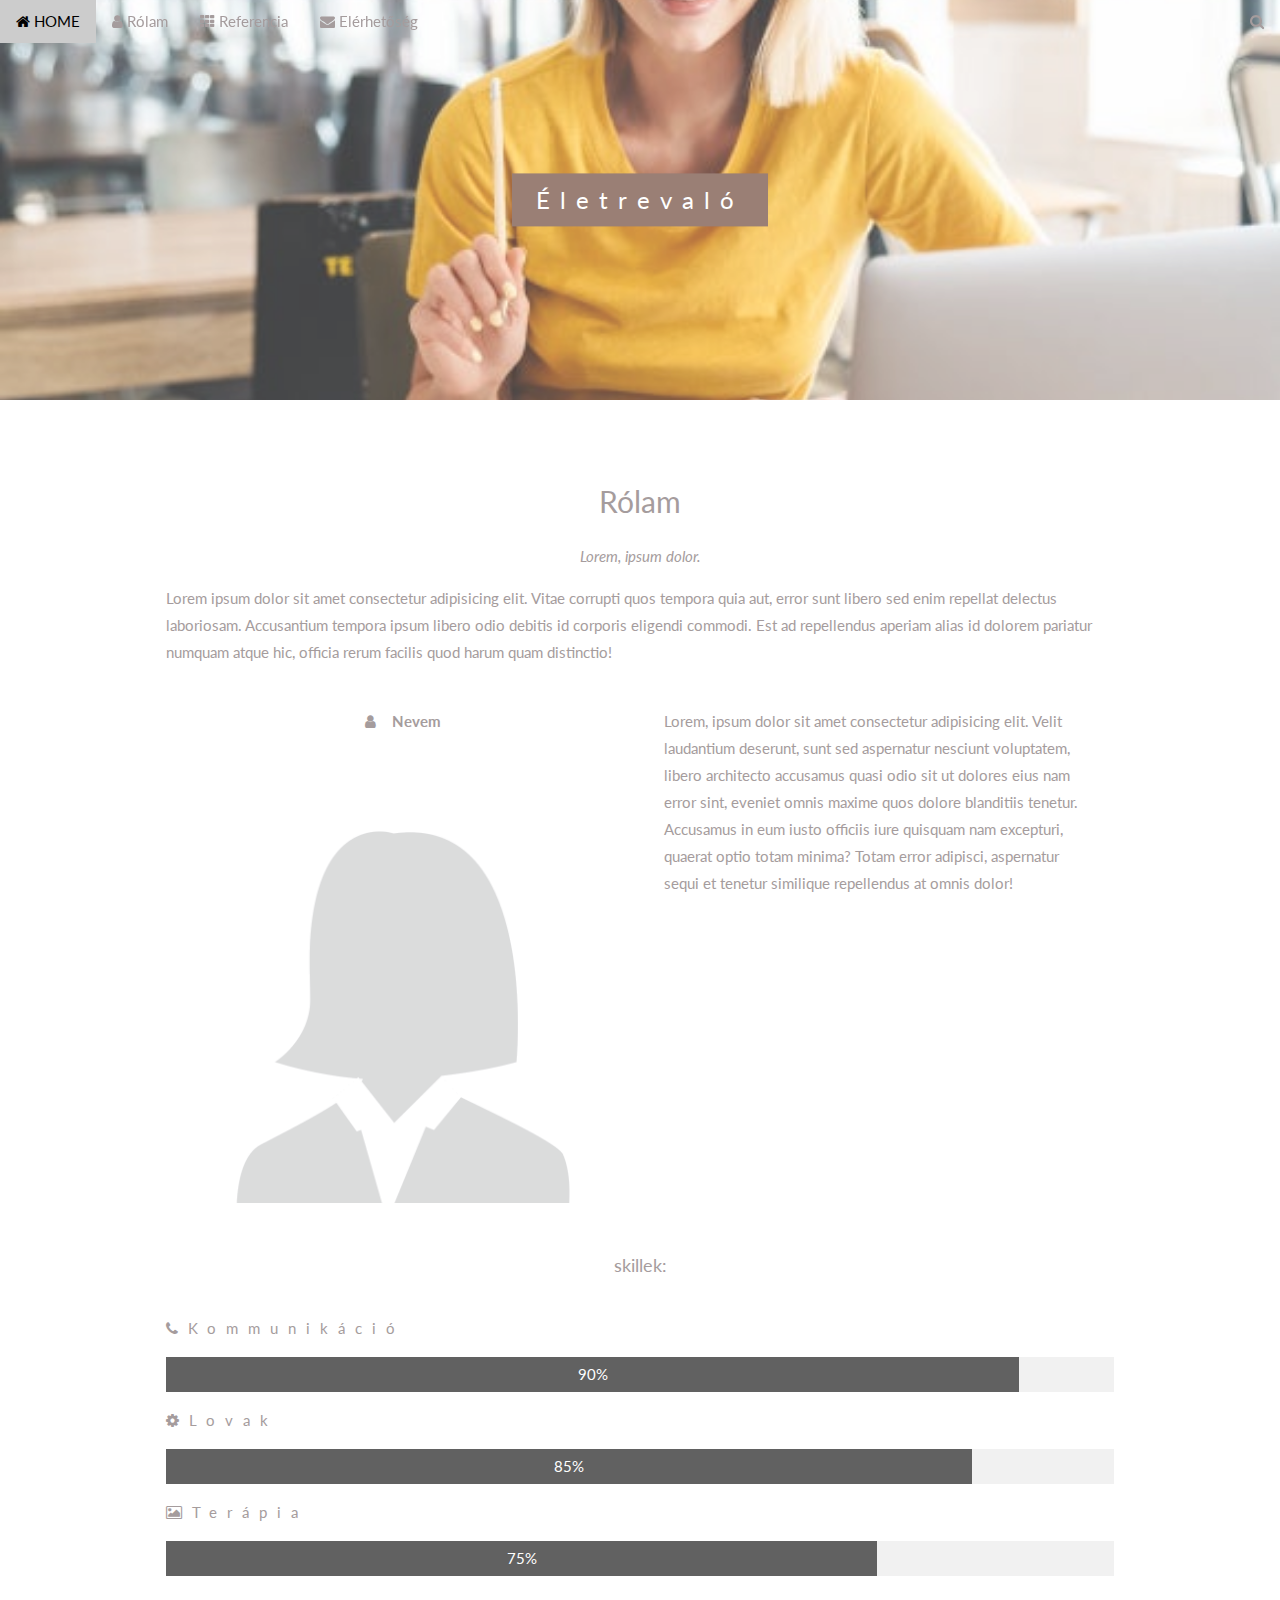
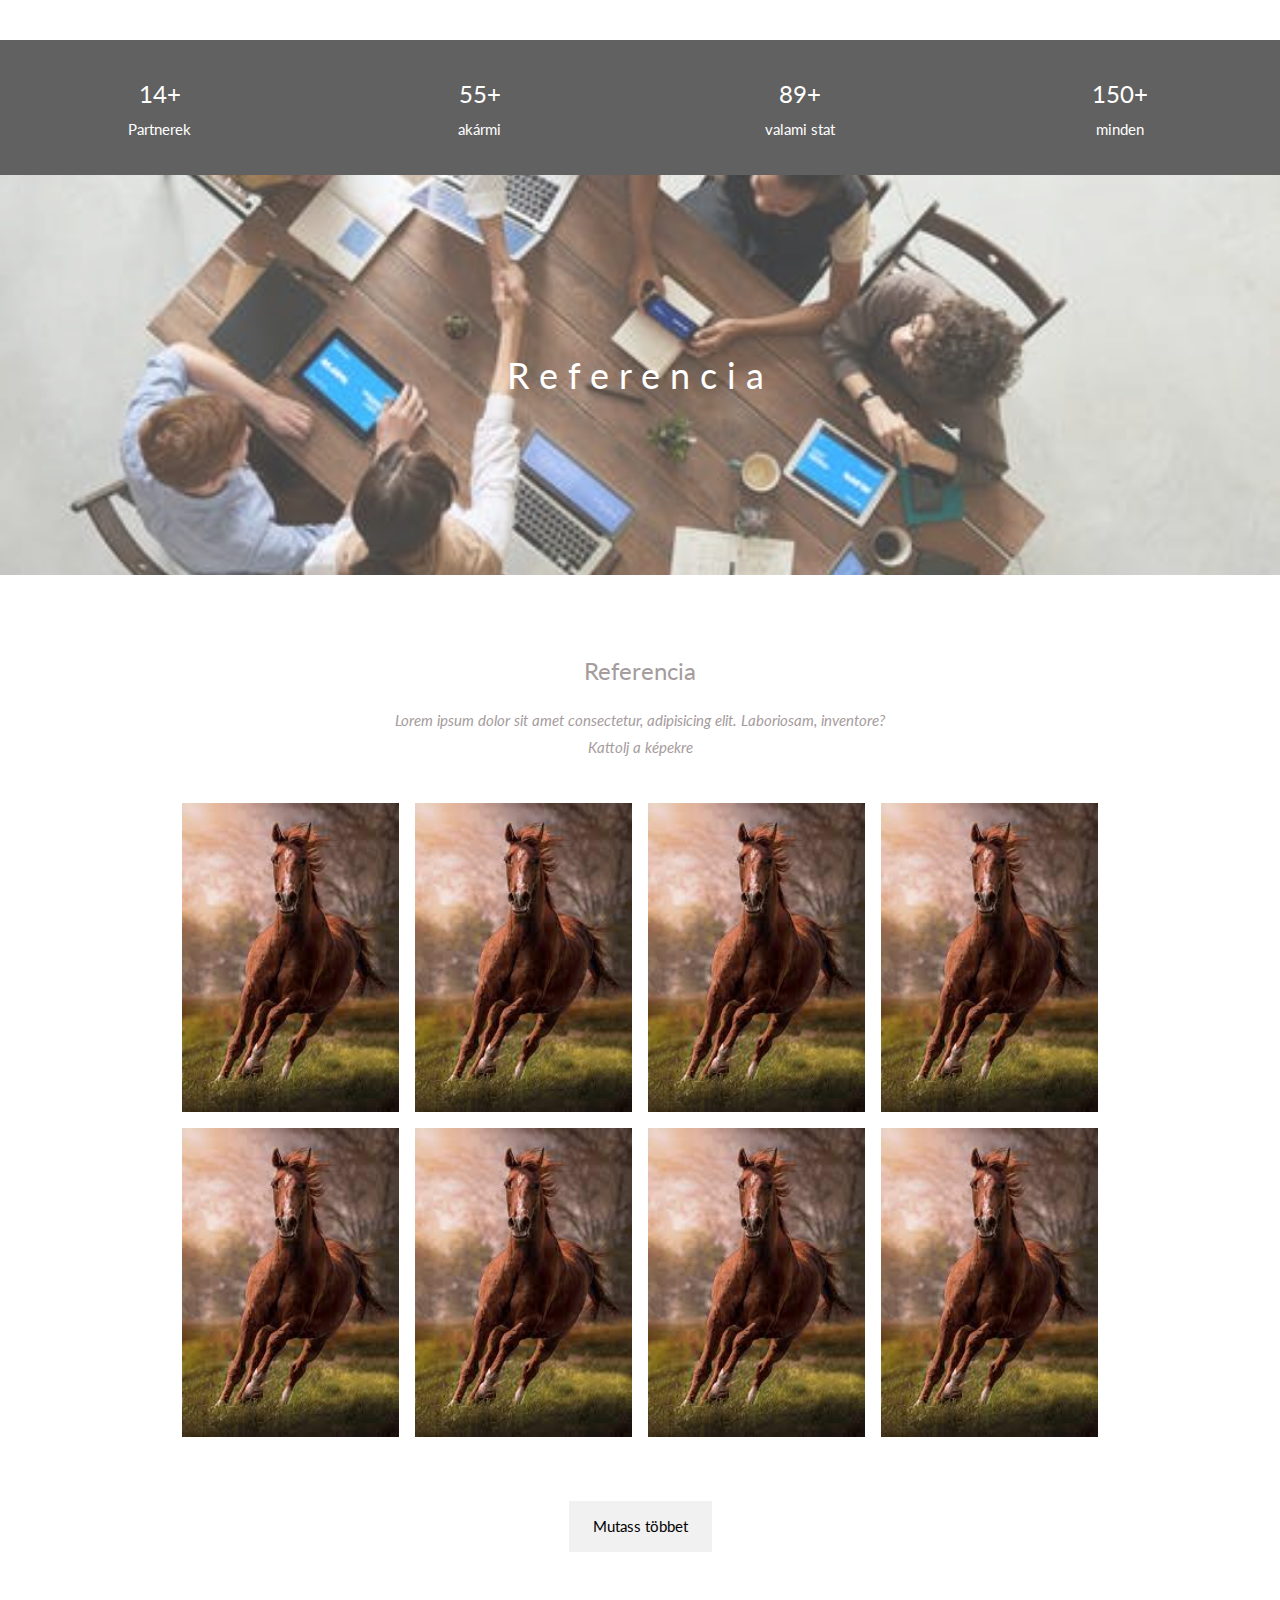
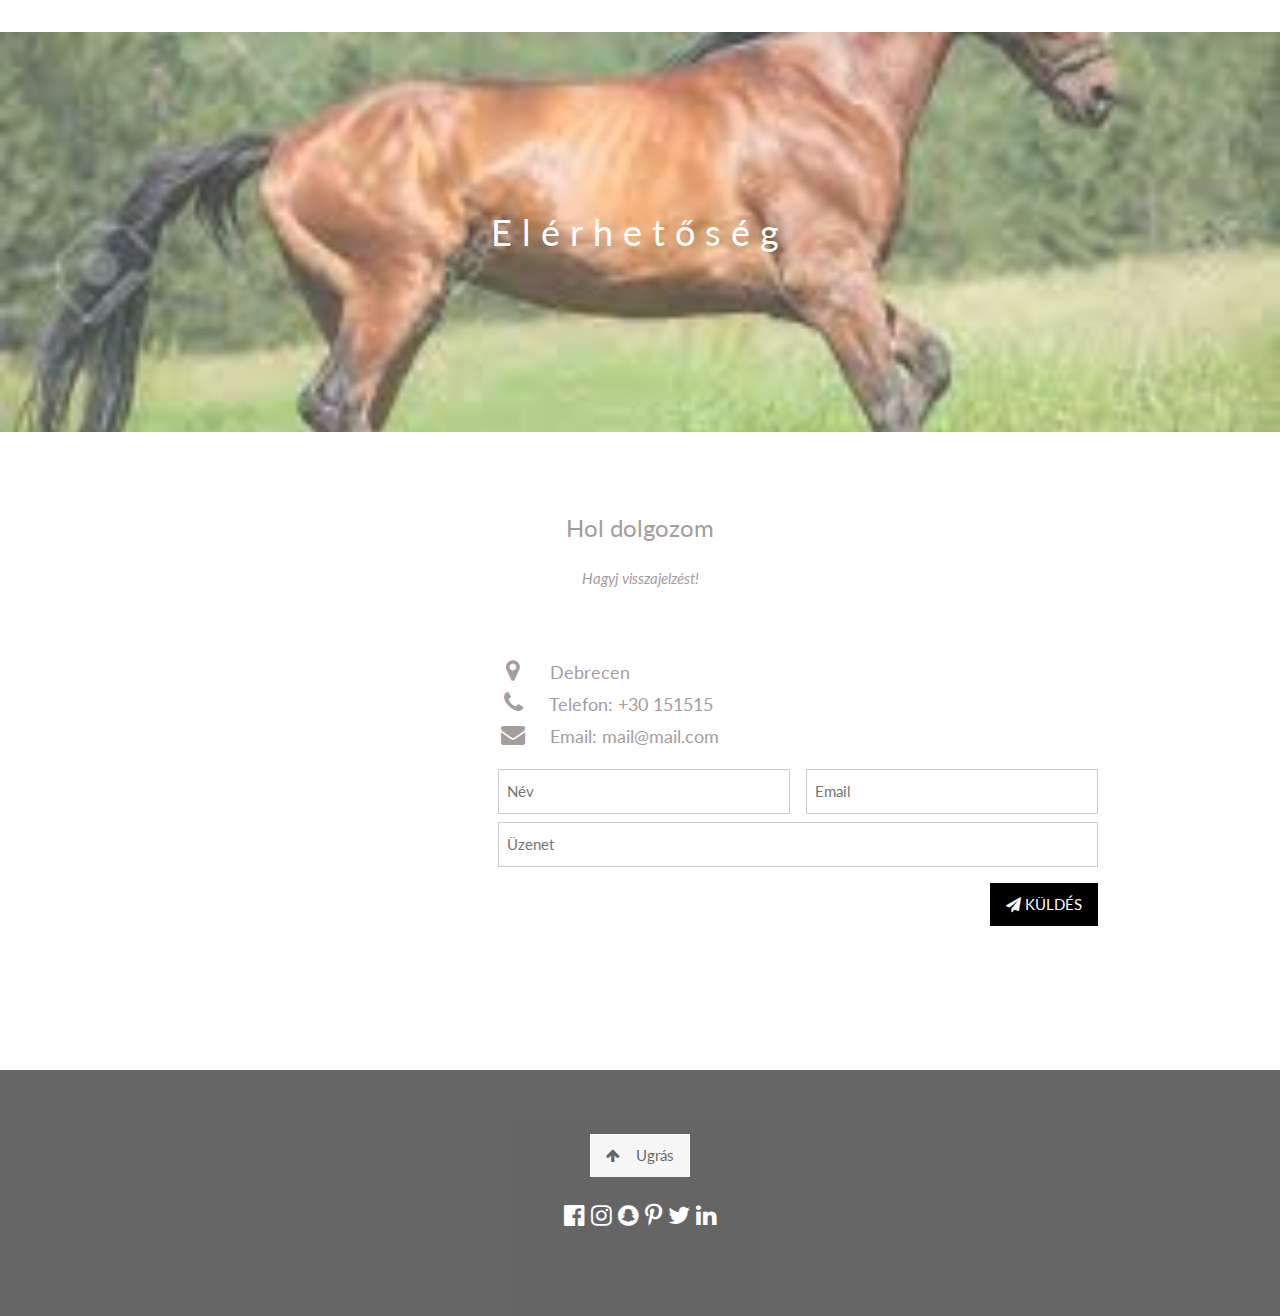
==== commit ce207030: "2022.07.21" ====
--- a/index.html
+++ b/index.html
@@ -1,286 +1,492 @@
 <!DOCTYPE html>
 <html>
-<head>
-<title>Életrevaló</title>
-<meta charset="UTF-8">
-<meta name="viewport" content="width=device-width, initial-scale=1">
-<link rel="stylesheet" href="https://www.w3schools.com/w3css/4/w3.css">
-<link rel="stylesheet" href="https://fonts.googleapis.com/css?family=Lato">
-<link rel="stylesheet" href="https://cdnjs.cloudflare.com/ajax/libs/font-awesome/4.7.0/css/font-awesome.min.css">
-<style>
-body,h1,h2,h3,h4,h5,h6 {font-family: "Lato", sans-serif;}
-body, html {
-  height: 100%;
-  color: #777;
-  line-height: 1.8;
-}
-
-/* háttér effekt */
-.bgimg-1, .bgimg-2, .bgimg-3 {
-  background-attachment: fixed;
-  background-position: center;
-  background-repeat: no-repeat;
-  background-size: cover;
-}
-
-/*Első kép */
-.bgimg-1 {
-  background-image: url('/img/elso.jpg');
-  min-height: 100%;
-}
-
-/* második kép */
-.bgimg-2 {
-  background-image: url("/img/masodik.jpeg");
-  min-height: 400px;
-}
-
-/* harmadik kép */
-.bgimg-3 {
-  background-image: url("/img/harmadik.jpg");
-  min-height: 400px;
-}
-
-.w3-wide {letter-spacing: 10px;}
-.w3-hover-opacity {cursor: pointer;}
-
-/* telefon háttér */
-@media only screen and (max-device-width: 1600px) {
-  .bgimg-1, .bgimg-2, .bgimg-3 {
-    background-attachment: scroll;
-    min-height: 400px;
-  }
-}
-</style>
-</head>
-<body>
-
-<!-- Navbar  -->
-<div class="w3-top">
-  <div class="w3-bar" id="myNavbar">
-    <a class="w3-bar-item w3-button w3-hover-black w3-hide-medium w3-hide-large w3-right" href="javascript:void(0);" onclick="toggleFunction()" title="Toggle Navigation Menu">
-      <i class="fa fa-bars"></i>
-    </a>
-    <a href="#home" class="w3-bar-item w3-button"><i class="fa fa-home"></i> HOME</a>
-    <a href="#about" class="w3-bar-item w3-button w3-hide-small"><i class="fa fa-user"></i> Rólam</a>
-    <a href="#portfolio" class="w3-bar-item w3-button w3-hide-small"><i class="fa fa-th"></i> PORTFOLIO</a>
-    <a href="#contact" class="w3-bar-item w3-button w3-hide-small"><i class="fa fa-envelope"></i> Elérhetőség</a>
-    <a href="#" class="w3-bar-item w3-button w3-hide-small w3-right w3-hover-red">
-      <i class="fa fa-search"></i>
-    </a>
-  </div>
-
-  <!-- Navbar telefon -->
-  <div id="navDemo" class="w3-bar-block w3-white w3-hide w3-hide-large w3-hide-medium">
-    <a href="#about" class="w3-bar-item w3-button" onclick="toggleFunction()">Rólam</a>
-    <a href="#portfolio" class="w3-bar-item w3-button" onclick="toggleFunction()">PORTFOLIO</a>
-    <a href="#contact" class="w3-bar-item w3-button" onclick="toggleFunction()">Elérhetőség</a>
-
-  </div>
-</div>
-
-<!-- első kép logóval -->
-<div class="bgimg-1 w3-display-container w3-opacity-min" id="home">
-  <div class="w3-display-middle" style="white-space:nowrap;">
-    <span class="w3-center w3-padding-large w3-black w3-xlarge w3-wide w3-animate-opacity">Életrevaló <span class="w3-hide-small"></span> </span>
-  </div>
-</div>
-
-<!-- Container (About Section) -->
-<div class="w3-content w3-container w3-padding-64" id="about">
-  <h3 class="w3-center">Rólam</h3>
-  <p class="w3-center"><em>Lorem, ipsum dolor.</em></p>
-  <p>Lorem ipsum dolor sit amet consectetur adipisicing elit. Vitae corrupti quos tempora quia aut, error sunt libero sed enim repellat delectus laboriosam. Accusantium tempora ipsum libero odio debitis id corporis eligendi commodi. Est ad repellendus aperiam alias id dolorem pariatur numquam atque hic, officia rerum facilis quod harum quam distinctio!</p>
-  <div class="w3-row">
-    <div class="w3-col m6 w3-center w3-padding-large">
-      <p><b><i class="fa fa-user w3-margin-right"></i>Nevem</b></p><br>
-      <img src="/img/dummy.png" class="w3-round w3-image w3-opacity w3-hover-opacity-off" alt="Egy kép rólam" width="500" height="333">
-    </div>
-
-    <!-- Hide this text on small devices -->
-    <div class="w3-col m6 w3-hide-small w3-padding-large">
-      <p>Lorem, ipsum dolor sit amet consectetur adipisicing elit. Velit laudantium deserunt, sunt sed aspernatur nesciunt voluptatem, libero architecto accusamus quasi odio sit ut dolores eius nam error sint, eveniet omnis maxime quos dolore blanditiis tenetur. Accusamus in eum iusto officiis iure quisquam nam excepturi, quaerat optio totam minima? Totam error adipisci, aspernatur sequi et tenetur similique repellendus at omnis dolor!</p>
-    </div>
-  </div>
-  <p class="w3-large w3-center w3-padding-16">skillek:</p>
-  <p class="w3-wide"><i class="fa fa-phone"></i>Kommunikáció</p>
-  <div class="w3-light-grey">
-    <div class="w3-container w3-padding-small w3-dark-grey w3-center" style="width:90%">90%</div>
-  </div>
-  <p class="w3-wide"><i class="fa fa-cog"></i>Lovak</p>
-  <div class="w3-light-grey">
-    <div class="w3-container w3-padding-small w3-dark-grey w3-center" style="width:85%">85%</div>
-  </div>
-  <p class="w3-wide"><i class="fa fa-photo"></i>Terápia</p>
-  <div class="w3-light-grey">
-    <div class="w3-container w3-padding-small w3-dark-grey w3-center" style="width:75%">75%</div>
-  </div>
-</div>
-
-<div class="w3-row w3-center w3-dark-grey w3-padding-16">
-  <div class="w3-quarter w3-section">
-    <span class="w3-xlarge">14+</span><br>
-    Partnerek
-  </div>
-  <div class="w3-quarter w3-section">
-    <span class="w3-xlarge">55+</span><br>
-    akármi
-  </div>
-  <div class="w3-quarter w3-section">
-    <span class="w3-xlarge">89+</span><br>
-    valami stat
-  </div>
-  <div class="w3-quarter w3-section">
-    <span class="w3-xlarge">150+</span><br>
-    minden
-  </div>
-</div>
-
-<!-- referencia szövege -->
-<div class="bgimg-2 w3-display-container w3-opacity-min">
-  <div class="w3-display-middle">
-    <span class="w3-xxlarge w3-text-white w3-wide">Referencia</span>
-  </div>
-</div>
-
-<!-- referenciák -->
-<div class="w3-content w3-container w3-padding-64" id="portfolio">
-  <h3 class="w3-center">Referencia</h3>
-  <p class="w3-center"><em>Lorem ipsum dolor sit amet consectetur, adipisicing elit. Laboriosam, inventore?<br> Kattolj a képekre</em></p><br>
-
-  <!-- Responsive Grid. Four columns on tablets, laptops and desktops. Will stack on mobile devices/small screens (100% width) -->
-  <div class="w3-row-padding w3-center">
-    <div class="w3-col m3">
-      <img src="/w3images/p1.jpg" style="width:100%" onclick="onClick(this)" class="w3-hover-opacity" alt="The mist over the mountains">
-    </div>
-
-    <div class="w3-col m3">
-      <img src="/w3images/p2.jpg" style="width:100%" onclick="onClick(this)" class="w3-hover-opacity" alt="Coffee beans">
-    </div>
-
-    <div class="w3-col m3">
-      <img src="/w3images/p3.jpg" style="width:100%" onclick="onClick(this)" class="w3-hover-opacity" alt="Bear closeup">
-    </div>
-
-    <div class="w3-col m3">
-      <img src="/w3images/p4.jpg" style="width:100%" onclick="onClick(this)" class="w3-hover-opacity" alt="Quiet ocean">
-    </div>
-  </div>
-
-  <div class="w3-row-padding w3-center w3-section">
-    <div class="w3-col m3">
-      <img src="/w3images/p5.jpg" style="width:100%" onclick="onClick(this)" class="w3-hover-opacity" alt="The mist">
-    </div>
-
-    <div class="w3-col m3">
-      <img src="/w3images/p6.jpg" style="width:100%" onclick="onClick(this)" class="w3-hover-opacity" alt="My beloved typewriter">
-    </div>
-
-    <div class="w3-col m3">
-      <img src="/w3images/p7.jpg" style="width:100%" onclick="onClick(this)" class="w3-hover-opacity" alt="Empty ghost train">
-    </div>
-
-    <div class="w3-col m3">
-      <img src="/w3images/p8.jpg" style="width:100%" onclick="onClick(this)" class="w3-hover-opacity" alt="Sailing">
-    </div>
-    <button class="w3-button w3-padding-large w3-light-grey" style="margin-top:64px">Mutass többet</button>
-  </div>
-</div>
-
-<!-- max felbontású képek-->
-<div id="modal01" class="w3-modal w3-black" onclick="this.style.display='none'">
-  <span class="w3-button w3-large w3-black w3-display-topright" title="Close Modal Image"><i class="fa fa-remove"></i></span>
-  <div class="w3-modal-content w3-animate-zoom w3-center w3-transparent w3-padding-64">
-    <img id="img01" class="w3-image">
-    <p id="caption" class="w3-opacity w3-large"></p>
-  </div>
-</div>
-
-<!-- Third Parallax Image with Portfolio Text -->
-<div class="bgimg-3 w3-display-container w3-opacity-min">
-  <div class="w3-display-middle">
-     <span class="w3-xxlarge w3-text-white w3-wide">Elérhetőség</span>
-  </div>
-</div>
-
-<!-- Container (Contact Section) -->
-<div class="w3-content w3-container w3-padding-64" id="contact">
-  <h3 class="w3-center">Hol dolgozom</h3>
-  <p class="w3-center"><em>Hagyj visszajelzést!</em></p>
-
-  <div class="w3-row w3-padding-32 w3-section">
-    <div class="w3-col m4 w3-container">
-      
-    </div>
-    <div class="w3-col m8 w3-panel">
-      <div class="w3-large w3-margin-bottom">
-        <i class="fa fa-map-marker fa-fw w3-hover-text-black w3-xlarge w3-margin-right"></i> Debrecen<br>
-        <i class="fa fa-phone fa-fw w3-hover-text-black w3-xlarge w3-margin-right"></i> Telefon: +30 151515<br>
-        <i class="fa fa-envelope fa-fw w3-hover-text-black w3-xlarge w3-margin-right"></i> Email: mail@mail.com<br>
-      </div>
-
-      <form action="/action_page.php" target="_blank">
-        <div class="w3-row-padding" style="margin:0 -16px 8px -16px">
-          <div class="w3-half">
-            <input class="w3-input w3-border" type="text" placeholder="Név" required name="Name">
+  <head>
+    <title>Életrevaló</title>
+    <meta charset="UTF-8" />
+    <meta name="viewport" content="width=device-width, initial-scale=1" />
+    <link rel="stylesheet" href="https://www.w3schools.com/w3css/4/w3.css" />
+    <link
+      rel="stylesheet"
+      href="https://fonts.googleapis.com/css?family=Lato"
+    />
+    <link
+      rel="stylesheet"
+      href="https://cdnjs.cloudflare.com/ajax/libs/font-awesome/4.7.0/css/font-awesome.min.css"
+    />
+    <style>
+      body,
+      h1,
+      h2,
+      h3,
+      h4,
+      h5,
+      h6 {
+        font-family: "Lato", sans-serif;
+      }
+      body,
+      html {
+        height: 100%;
+        color: 	#a59c9d;
+        line-height: 1.8;
+      }
+
+      /* háttér effekt */
+      .bgimg-1,
+      .bgimg-2,
+      .bgimg-3 {
+        background-attachment: fixed;
+
+        background-position: center;
+        background-repeat: no-repeat;
+        background-size: cover;
+      }
+
+      /*Első kép */
+      .bgimg-1 {
+        background-image: url("/img/elso.jpg");
+        min-height: 100%;
+      }
+
+      /* második kép */
+      .bgimg-2 {
+        background-image: url("/img/masodik.jpeg");
+        min-height: 400px;
+      }
+
+      /* harmadik kép */
+      .bgimg-3 {
+        background-image: url("/img/harmadik.jpg");
+        min-height: 400px;
+      }
+
+      .w3-wide {
+        letter-spacing: 10px;
+      }
+      .w3-hover-opacity {
+        cursor: pointer;
+      }
+
+      /* telefon háttér */
+      @media only screen and (max-device-width: 1600px) {
+        .bgimg-1,
+        .bgimg-2,
+        .bgimg-3 {
+          background-attachment: scroll;
+          min-height: 400px;
+        }
+      }
+    </style>
+  </head>
+  <body>
+    <!-- Navbar  -->
+    <div class="w3-top">
+      <div class="w3-bar" id="myNavbar">
+        <a
+          class="w3-bar-item w3-button w3-hover-black w3-hide-medium w3-hide-large w3-right"
+          href="javascript:void(0);"
+          onclick="toggleFunction()"
+          title="Toggle Navigation Menu"
+        >
+          <i class="fa fa-bars"></i>
+        </a>
+        <a href="#home" class="w3-bar-item w3-button"
+          ><i class="fa fa-home"></i> HOME</a
+        >
+        <a href="#about" class="w3-bar-item w3-button w3-hide-small"
+          ><i class="fa fa-user"></i> Rólam</a
+        >
+        <a href="#portfolio" class="w3-bar-item w3-button w3-hide-small"
+          ><i class="fa fa-th"></i> Referencia</a
+        >
+        <a href="#contact" class="w3-bar-item w3-button w3-hide-small"
+          ><i class="fa fa-envelope"></i> Elérhetőség</a
+        >
+        <a
+          href="#"
+          class="w3-bar-item w3-button w3-hide-small w3-right w3-hover-red"
+        >
+          <i class="fa fa-search"></i>
+        </a>
+      </div>
+
+      <!-- Navbar telefon -->
+      <div
+        id="navDemo"
+        class="w3-bar-block w3-light-gray w3-hide w3-hide-large w3-hide-medium"
+      >
+        <a
+          href="#about"
+          class="w3-bar-item w3-button"
+          onclick="toggleFunction()"
+          >Rólam</a
+        >
+        <a
+          href="#portfolio"
+          class="w3-bar-item w3-button"
+          onclick="toggleFunction()"
+          >PORTFOLIO</a
+        >
+        <a
+          href="#contact"
+          class="w3-bar-item w3-button"
+          onclick="toggleFunction()"
+          >Elérhetőség</a
+        >
+      </div>
+    </div>
+
+    <!-- első kép logóval -->
+    <div class="bgimg-1 w3-display-container w3-opacity-min" id="home">
+      <div class="w3-display-middle" style="white-space: nowrap">
+        <span
+          class="w3-center w3-padding-large w3-brown w3-xlarge w3-wide w3-animate-opacity"
+          >Életrevaló <span class="w3-hide-small"></span>
+        </span>
+      </div>
+    </div>
+
+    <!-- Container (About Section) -->
+    <div class="w3-content w3-container w3-padding-64" id="about">
+      <h2 class="w3-center">Rólam</h2>
+      <p class="w3-center"><em>Lorem, ipsum dolor.</em></p>
+      <p>
+        Lorem ipsum dolor sit amet consectetur adipisicing elit. Vitae corrupti
+        quos tempora quia aut, error sunt libero sed enim repellat delectus
+        laboriosam. Accusantium tempora ipsum libero odio debitis id corporis
+        eligendi commodi. Est ad repellendus aperiam alias id dolorem pariatur
+        numquam atque hic, officia rerum facilis quod harum quam distinctio!
+      </p>
+      <div class="w3-row">
+        <div class="w3-col m6 w3-center w3-padding-large">
+          <p>
+            <b><i class="fa fa-user w3-margin-right"></i>Nevem</b>
+          </p>
+          <br />
+          <img
+            src="/img/dummy.png"
+            class="w3-round w3-image w3-opacity w3-hover-opacity-off"
+            alt="Egy kép rólam"
+            width="500"
+            height="333"
+          />
+        </div>
+
+        <!-- Hide this text on small devices -->
+        <div class="w3-col m6 w3-hide-small w3-padding-large">
+          <p>
+            Lorem, ipsum dolor sit amet consectetur adipisicing elit. Velit
+            laudantium deserunt, sunt sed aspernatur nesciunt voluptatem, libero
+            architecto accusamus quasi odio sit ut dolores eius nam error sint,
+            eveniet omnis maxime quos dolore blanditiis tenetur. Accusamus in
+            eum iusto officiis iure quisquam nam excepturi, quaerat optio totam
+            minima? Totam error adipisci, aspernatur sequi et tenetur similique
+            repellendus at omnis dolor!
+          </p>
+        </div>
+      </div>
+      <p class="w3-large w3-center w3-padding-16">skillek:</p>
+      <p class="w3-wide"><i class="fa fa-phone"></i>Kommunikáció</p>
+      <div class="w3-light-grey">
+        <div
+          class="w3-container w3-padding-small w3-dark-grey w3-center"
+          style="width: 90%"
+        >
+          90%
+        </div>
+      </div>
+      <p class="w3-wide"><i class="fa fa-cog"></i>Lovak</p>
+      <div class="w3-light-grey">
+        <div
+          class="w3-container w3-padding-small w3-dark-grey w3-center"
+          style="width: 85%"
+        >
+          85%
+        </div>
+      </div>
+      <p class="w3-wide"><i class="fa fa-photo"></i>Terápia</p>
+      <div class="w3-light-grey">
+        <div
+          class="w3-container w3-padding-small w3-dark-grey w3-center"
+          style="width: 75%"
+        >
+          75%
+        </div>
+      </div>
+    </div>
+
+    <div class="w3-row w3-center w3-dark-grey w3-padding-16">
+      <div class="w3-quarter w3-section">
+        <span class="w3-xlarge">14+</span><br />
+        Partnerek
+      </div>
+      <div class="w3-quarter w3-section">
+        <span class="w3-xlarge">55+</span><br />
+        akármi
+      </div>
+      <div class="w3-quarter w3-section">
+        <span class="w3-xlarge">89+</span><br />
+        valami stat
+      </div>
+      <div class="w3-quarter w3-section">
+        <span class="w3-xlarge">150+</span><br />
+        minden
+      </div>
+    </div>
+
+    <!-- referencia szövege -->
+    <div class="bgimg-2 w3-display-container w3-opacity-min">
+      <div class="w3-display-middle">
+        <span class="w3-xxlarge w3-text-white w3-wide">Referencia</span>
+      </div>
+    </div>
+
+    <!-- referenciák -->
+    <div class="w3-content w3-container w3-padding-64" id="portfolio">
+      <h3 class="w3-center">Referencia</h3>
+      <p class="w3-center">
+        <em
+          >Lorem ipsum dolor sit amet consectetur, adipisicing elit. Laboriosam,
+          inventore?<br />
+          Kattolj a képekre</em
+        >
+      </p>
+      <br />
+
+      <!-- Responsive Grid. Four columns on tablets, laptops and desktops. Will stack on mobile devices/small screens (100% width) -->
+      <div class="w3-row-padding w3-center">
+        <div class="w3-col m3">
+          <img
+            src="/img/lovalami.jpg"
+            style="width: 100%"
+            onclick="onClick(this)"
+            class="w3-hover-opacity"
+            alt="Kép Címe"
+          />
+        </div>
+
+        <div class="w3-col m3">
+          <img
+            src="/img/lovalami.jpg"
+            style="width: 100%"
+            onclick="onClick(this)"
+            class="w3-hover-opacity"
+            alt="Kép Címe"
+          />
+        </div>
+
+        <div class="w3-col m3">
+          <img
+          src="/img/lovalami.jpg"
+            style="width: 100%"
+            onclick="onClick(this)"
+            class="w3-hover-opacity"
+            alt="Kép Címe"
+          />
+        </div>
+
+        <div class="w3-col m3">
+          <img
+          src="/img/lovalami.jpg"
+            style="width: 100%"
+            onclick="onClick(this)"
+            class="w3-hover-opacity"
+            alt="Kép Címe"
+          />
+        </div>
+      </div>
+
+      <div class="w3-row-padding w3-center w3-section">
+        <div class="w3-col m3">
+          <img
+          src="/img/lovalami.jpg"
+            style="width: 100%"
+            onclick="onClick(this)"
+            class="w3-hover-opacity"
+            alt="Kép Címe"
+          />
+        </div>
+
+        <div class="w3-col m3">
+          <img
+          src="/img/lovalami.jpg"
+            style="width: 100%"
+            onclick="onClick(this)"
+            class="w3-hover-opacity"
+            alt="Kép Címe"
+          />
+        </div>
+
+        <div class="w3-col m3">
+          <img
+          src="/img/lovalami.jpg"
+            style="width: 100%"
+            onclick="onClick(this)"
+            class="w3-hover-opacity"
+            alt="Kép Címe"
+          />
+        </div>
+
+        <div class="w3-col m3">
+          <img
+          src="/img/lovalami.jpg"
+            style="width: 100%"
+            onclick="onClick(this)"
+            class="w3-hover-opacity"
+            alt="Kép Címe"
+          />
+        </div>
+        <button
+          class="w3-button w3-padding-large w3-light-grey"
+          style="margin-top: 64px"
+        >
+          Mutass többet
+        </button>
+      </div>
+    </div>
+
+    <!-- max felbontású képek-->
+    <div
+      id="modal01"
+      class="w3-modal w3-black"
+      onclick="this.style.display='none'"
+    >
+      <span
+        class="w3-button w3-large w3-black w3-display-topright"
+        title="Close Modal Image"
+        ><i class="fa fa-remove"></i
+      ></span>
+      <div
+        class="w3-modal-content w3-animate-zoom w3-center w3-transparent w3-padding-64"
+      >
+        <img id="img01" class="w3-image" />
+        <p id="caption" class="w3-opacity w3-large"></p>
+      </div>
+    </div>
+
+    <!-- Third Parallax Image with Portfolio Text -->
+    <div class="bgimg-3 w3-display-container w3-opacity-min">
+      <div class="w3-display-middle">
+        <span class="w3-xxlarge w3-text-white w3-wide">Elérhetőség</span>
+      </div>
+    </div>
+
+    <!-- Container (Contact Section) -->
+    <div class="w3-content w3-container w3-padding-64" id="contact">
+      <h3 class="w3-center">Hol dolgozom</h3>
+      <p class="w3-center"><em>Hagyj visszajelzést!</em></p>
+
+      <div class="w3-row w3-padding-32 w3-section">
+        <div class="w3-col m4 w3-container"></div>
+        <div class="w3-col m8 w3-panel">
+          <div class="w3-large w3-margin-bottom">
+            <i
+              class="fa fa-map-marker fa-fw w3-hover-text-black w3-xlarge w3-margin-right"
+            ></i>
+            Debrecen<br />
+            <i
+              class="fa fa-phone fa-fw w3-hover-text-black w3-xlarge w3-margin-right"
+            ></i>
+            Telefon: +30 151515<br />
+            <i
+              class="fa fa-envelope fa-fw w3-hover-text-black w3-xlarge w3-margin-right"
+            ></i>
+            Email: mail@mail.com<br />
           </div>
-          <div class="w3-half">
-            <input class="w3-input w3-border" type="text" placeholder="Email" required name="Email">
-          </div>
-        </div>
-        <input class="w3-input w3-border" type="text" placeholder="Üzenet" required name="Message">
-        <button class="w3-button w3-black w3-right w3-section" type="submit">
-          <i class="fa fa-paper-plane"></i> KÜLDÉS
-        </button>
-      </form>
-    </div>
-  </div>
-</div>
-
-<!-- lábjegyzék -->
-<footer class="w3-center w3-black w3-padding-64 w3-opacity w3-hover-opacity-off">
-  <a href="#home" class="w3-button w3-light-grey"><i class="fa fa-arrow-up w3-margin-right"></i>Ugrás</a>
-  <div class="w3-xlarge w3-section">
-    <i class="fa fa-facebook-official w3-hover-opacity"></i>
-    <i class="fa fa-instagram w3-hover-opacity"></i>
-    <i class="fa fa-snapchat w3-hover-opacity"></i>
-    <i class="fa fa-pinterest-p w3-hover-opacity"></i>
-    <i class="fa fa-twitter w3-hover-opacity"></i>
-    <i class="fa fa-linkedin w3-hover-opacity"></i>
-  </div>
-  
-</footer>
-<script>
-    // gallery
-    function onClick(element) {
-      document.getElementById("img01").src = element.src;
-      document.getElementById("modal01").style.display = "block";
-      var captionText = document.getElementById("caption");
-      captionText.innerHTML = element.alt;
-    }
-    
-    // navbar scroll
-    window.onscroll = function() {myFunction()};
-    function myFunction() {
+
+          <form action="/action_page.php" target="_blank">
+            <div class="w3-row-padding" style="margin: 0 -16px 8px -16px">
+              <div class="w3-half">
+                <input
+                  class="w3-input w3-border"
+                  type="text"
+                  placeholder="Név"
+                  required
+                  name="Name"
+                />
+              </div>
+              <div class="w3-half">
+                <input
+                  class="w3-input w3-border"
+                  type="text"
+                  placeholder="Email"
+                  required
+                  name="Email"
+                />
+              </div>
+            </div>
+            <input
+              class="w3-input w3-border"
+              type="text"
+              placeholder="Üzenet"
+              required
+              name="Message"
+            />
+            <button
+              class="w3-button w3-black w3-right w3-section"
+              type="submit"
+            >
+              <i class="fa fa-paper-plane"></i> KÜLDÉS
+            </button>
+          </form>
+        </div>
+      </div>
+    </div>
+
+    <!-- lábjegyzék -->
+    <footer
+      class="w3-center w3-black w3-padding-64 w3-opacity w3-hover-opacity-off"
+    >
+      <a href="#home" class="w3-button w3-light-grey"
+        ><i class="fa fa-arrow-up w3-margin-right"></i>Ugrás</a
+      >
+      <div class="w3-xlarge w3-section">
+        <i class="fa fa-facebook-official w3-hover-opacity"></i>
+        <i class="fa fa-instagram w3-hover-opacity"></i>
+        <i class="fa fa-snapchat w3-hover-opacity"></i>
+        <i class="fa fa-pinterest-p w3-hover-opacity"></i>
+        <i class="fa fa-twitter w3-hover-opacity"></i>
+        <i class="fa fa-linkedin w3-hover-opacity"></i>
+      </div>
+    </footer>
+    <script>
+      // gallery
+      function onClick(element) {
+        document.getElementById("img01").src = element.src;
+        document.getElementById("modal01").style.display = "block";
+        var captionText = document.getElementById("caption");
+        captionText.innerHTML = element.alt;
+      }
+
+      // navbar scroll
+      window.onscroll = function () {
+        myFunction();
+      };
+      function myFunction() {
         var navbar = document.getElementById("myNavbar");
-        if (document.body.scrollTop > 100 || document.documentElement.scrollTop > 100) {
-            navbar.className = "w3-bar" + " w3-card" + " w3-animate-top" + " w3-white";
+        if (
+          document.body.scrollTop > 100 ||
+          document.documentElement.scrollTop > 100
+        ) {
+          navbar.className =
+            "w3-bar" + " w3-card" + " w3-animate-top" + " w3-white";
         } else {
-            navbar.className = navbar.className.replace(" w3-card w3-animate-top w3-white", "");
+          navbar.className = navbar.className.replace(
+            " w3-card w3-animate-top w3-white",
+            ""
+          );
         }
-    }
-    
-    // Used to toggle the menu on small screens when clicking on the menu button
-    function toggleFunction() {
+      }
+
+      // Used to toggle the menu on small screens when clicking on the menu button
+      function toggleFunction() {
         var x = document.getElementById("navDemo");
         if (x.className.indexOf("w3-show") == -1) {
-            x.className += " w3-show";
+          x.className += " w3-show";
         } else {
-            x.className = x.className.replace(" w3-show", "");
+          x.className = x.className.replace(" w3-show", "");
         }
-    }
+      }
+      console.log("Kész van minden")
     </script>
-
-
-</body>
+  </body>
 </html>
